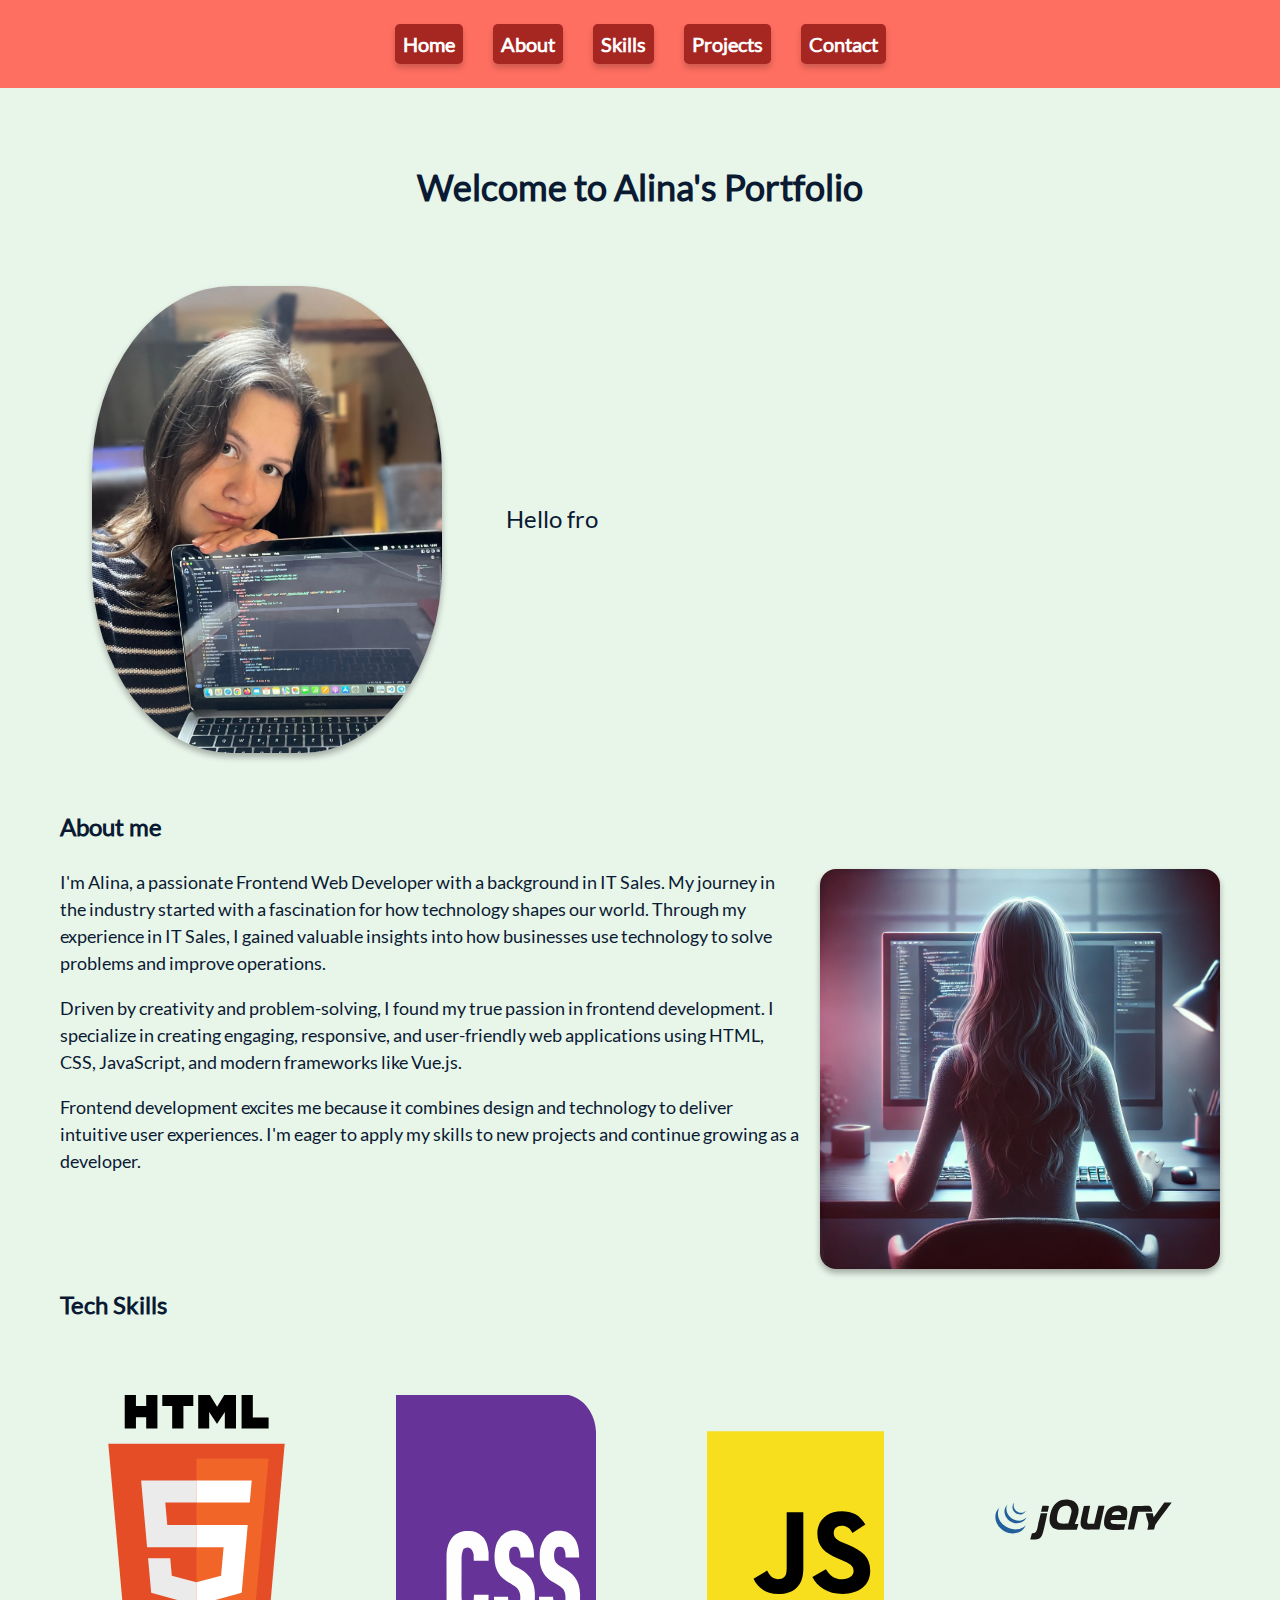
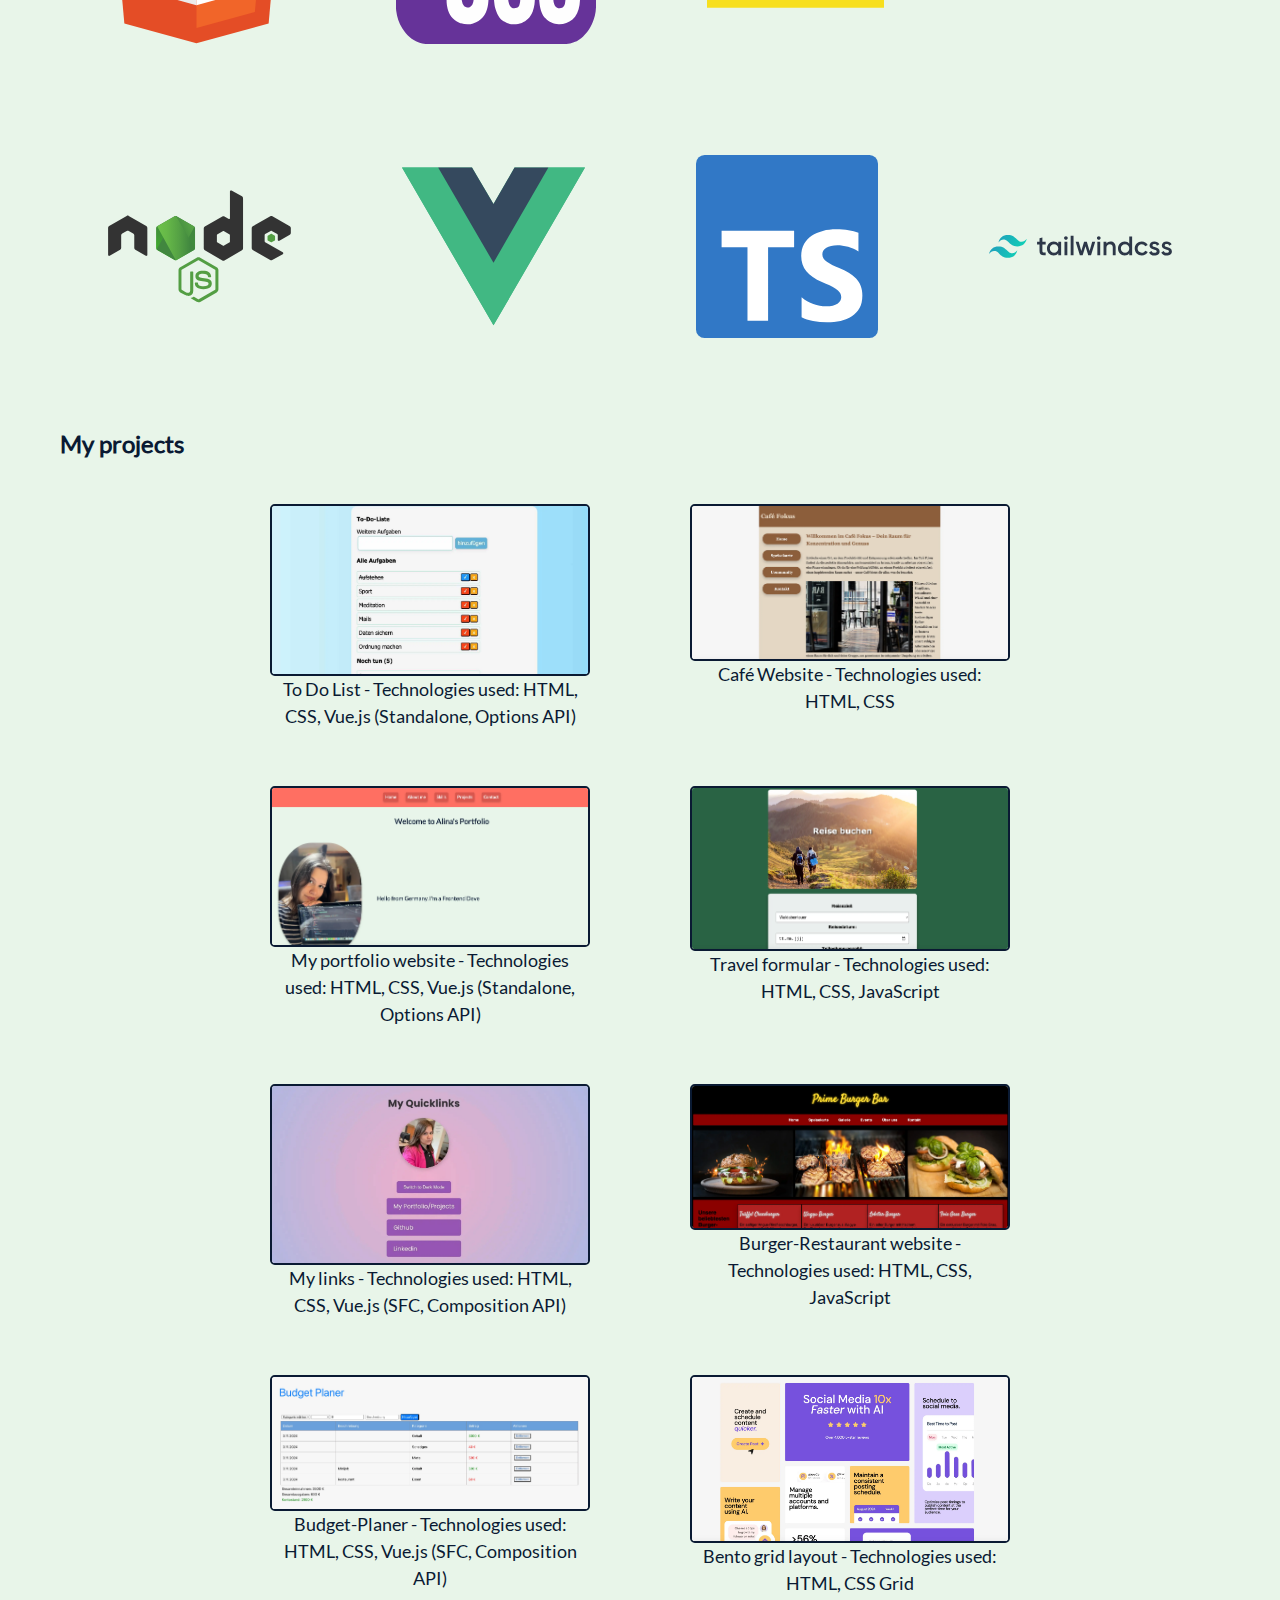
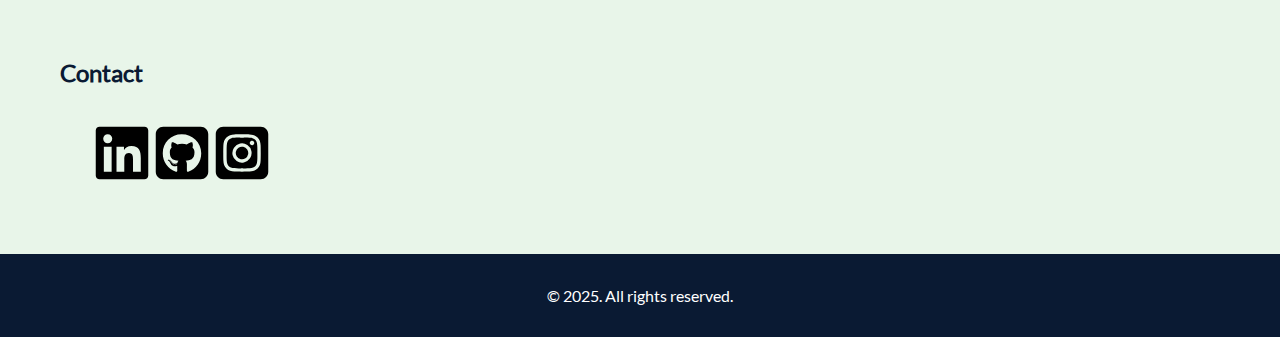
==== index.html @ e8d79d9d "date to 2025" ====
<!DOCTYPE html>
<html lang="de">
<head>
    <meta charset="UTF-8">
    <meta name="viewport" content="width=device-width, initial-scale=1.0">
    <title>Alina's Portfolio</title>
    <script src="js/vue.js"></script>
    <link rel="stylesheet" href="style.css">
</head>
<body>
    <div id="app">
        <header>
            <nav class="navigation">
                <ul>
                    <li>
                        <a href="index.html">Home</a>
                    </li>
                    <li>
                        <a href="#" @click="scrollTo('about')">About</a>
                    </li>
                    <li>
                        <a href="#" @click="scrollTo('antwortSkills')">Skills</a>
                    </li>
                    <li>
                        <a href="#" @click="scrollTo('projekts')">Projects</a>
                    </li>
                    <li>
                        <a href="#" @click="scrollTo('contact')">Contact</a>
                    </li>
                </ul>
            </nav>     
        </header>
        <main id="about">
        <div class="wrapper">  

        <div id="welcome-portfolio"> 
            <h1>Welcome to Alina's Portfolio</h1>
        </div>
<section id="home">
            <img id="round-image" src="img/me2.webp" alt="Image of Alina" width="350" height="350">
            <p v-html="animatedText" class="moving-text"></p> 
</section>

            <section class="aboutmeText">
                <h2>About me</h2>
                <img src="img/AI-woman.webp" alt="woman programming" class="coding-woman" loading="lazy" width="400" height="400">
                <p>
                  I'm Alina, a passionate Frontend Web Developer with a background in IT Sales. My journey in the industry started with a fascination for how technology shapes our world. Through my experience in IT Sales, I gained valuable insights into how businesses use technology to solve problems and improve operations.
                </p>
                <p>
                  Driven by creativity and problem-solving, I found my true passion in frontend development. I specialize in creating engaging, responsive, and user-friendly web applications using HTML, CSS, JavaScript, and modern frameworks like Vue.js.
                </p>
                <p>
                  Frontend development excites me because it combines design and technology to deliver intuitive user experiences. I'm eager to apply my skills to new projects and continue growing as a developer.
                </p>
            </section>
            <section id="antwortSkills">
                <h2>Tech Skills</h2>
                <section class="tech-logos">
                    <img src="tech-logos/html-5.svg" alt="HTML Logo" width="150" height="100">
                    <img src="tech-logos/css.svg" alt="CSS Logo" width="250" height="100">
                    <img src="tech-logos/javascript.svg" alt="JavaScript Logo" width="150" height="150">
                    <img src="tech-logos/jquery.svg" alt="jQuery Logo" width="150" height="150">
                    <img src="tech-logos/nodejs.svg" alt="Node JS Logo" width="150" height="150">
                    <img src="tech-logos/vue.svg" alt="Vue JS Logo" width="150" height="150">
                    <img src="tech-logos/ts-logo-128.svg" alt="Type Script Logo" width="150" height="auto">
                    <img src="tech-logos/tailwindcss.svg" alt="Tailwind CSS Logo" width="150" height="auto">
                </section>            
            <div id="projekts">
                <h2>My projects</h2>
                <section class="projects-container">
                    <a href="projekte/todo/index.html">
                        <figure>
                        <img src="img/todo_projekt.webp" alt="To Do Liste App" width="400" height="200">
                        <figcaption>To Do List - Technologies used: HTML, CSS, Vue.js (Standalone, Options API)</figcaption>
                    </figure>
                    </a>
                    <a href="projekte/cafe/cafe.html">
                    <figure>
                        <img src="img/cafe_projekt.webp" alt="Study Cafe App" width="400" height="200">
                        <figcaption>Café Website - Technologies used: HTML, CSS</figcaption>
                    </figure>
                    </a>
                    <a href="index.html">
                    <figure>
                        <img src="img/portfolio.webp" alt="My portfolio" width="400" height="200">
                        <figcaption>My portfolio website - Technologies used: HTML, CSS, Vue.js (Standalone, Options API)</figcaption>
                    </figure>
                    </a>
                    <a href="projekte/formular/formular.html">
                    <figure>
                        <img src="img/formular_projekt.webp" alt="Reiseformular" width="400" height="200">
                        <figcaption>Travel formular - Technologies used: HTML, CSS, JavaScript</figcaption>
                    </figure>
                    </a>
                    <a href="https://lina98st.github.io/myquicklinks-vu/">
                    <figure>
                        <img src="img/quicklinks.webp" alt="My Quicklinks" width="400" height="200">
                        <figcaption>My links - Technologies used: HTML, CSS, Vue.js (SFC, Composition API)</figcaption>
                    </figure>
                    </a>
                    <a href="https://lina98st.github.io/burger-bar/">
                    <figure>
                        <img src="img/burgerbar.webp" alt="Burger Bar" width="400" height="200">
                        <figcaption>Burger-Restaurant website - Technologies used: HTML, CSS, JavaScript</figcaption>
                    </figure>
                    </a>
                    <a href="https://lina98st.github.io/budgetplaner/">
                    <figure>
                        <img src="img/budgetplaner.webp" alt="Budget Planer App" width="400" height="200">
                        <figcaption>Budget-Planer - Technologies used: HTML, CSS, Vue.js (SFC, Composition API)</figcaption>
                    </figure>
                    </a>
                    <a href="https://lina98st.github.io/Bento-grid/">
                    <figure>
                        <img src="img/bento-grid.webp" alt="Bento grid layout" width="400" height="200">
                        <figcaption>Bento grid layout - Technologies used: HTML, CSS Grid</figcaption>
                    </figure>
                    </a>
                </section>
            </div>     
            <h2>Contact</h2>
            <div id="contact">
                <div>
                    <a href="https://www.linkedin.com/in/alina-ste/" target="_blank">
                        <img src="svg/linkedin-brands-solid.svg" alt="LinkedIn" width="60" height="60">
                    </a>
                    <a href="https://github.com/lina98st" target="_blank">
                        <img src="svg/square-github-brands-solid.svg" alt="GitHub" width="60" height="60">
                    </a>
                    <a href="https://www.instagram.com/alina.devlife/?hl=de" target="_blank">
                        <img src="svg/square-instagram-brands-solid.svg" alt="Instagram" width="60" height="60">
                    </a>
                </div>
            </div>
        </main>
    </div>
        <footer>
            <p>&copy; 2025. All rights reserved.</p>
        </footer>
</div>
    <script>
        const app = Vue.createApp({
            data() {
                return {
                    fullText: 'Hello from Germany. I\'m a Frontend Developer',
                    animatedText: '',
                    interval: null
                };
            },
            mounted() {
                this.animateText();
            },
            methods: {
                animateText() {
                    let index = 0;
                    let direction = 1;
                    this.interval = setInterval(() => {
                        if (direction === 1) {
                            this.animatedText = this.fullText.slice(0, index + 1);
                            index++;
                            if (index >= this.fullText.length) {
                                direction = -1;
                            }
                        } else {
                            this.animatedText = this.fullText.slice(0, index);
                            index--;
                            if (index < 0) {
                                direction = 1;
                            }
                        }
                    }, 100);
                },
                scrollTo(sectionId) {
                    const element = document.getElementById(sectionId);
                    if (element) {
                        element.scrollIntoView({ behavior: 'smooth' });
                    }
                }
            }
        });
        app.mount('#app'); 
    </script>
</body>
</html>
---- style.css ----
@font-face {
    font-family: 'Lato';
    src: url('fonts/Lato-Regular.woff') format('truetype');
    font-weight: normal;
    font-style: normal;
}

@font-face {
    font-family: 'Satisfy';
    src: url('fonts/Satisfy-Regular.woff') format('truetype');
    font-weight: normal;
    font-style: normal;
}

* {
    box-sizing: border-box;
}

body {
    margin: 0;
    padding: 0;
    background-color: #e8f5e9;
    color: #0A1A33;
    font-family: 'Lato';
    }



#welcome-portfolio h1 {
        display: flex; 
        justify-content: center; 
        margin: 2.5rem;
    }


#app {
    display: flex;
    flex-direction: column;
}

#contact {
margin: 2rem;
}

header {
    padding: 2rem;
    background-color: #FF6F61;
}


.navigation ul {
    list-style: none; 
    padding: 0;
    margin: 0;
    display: flex;
    justify-content: center; 
    gap: 30px; 
    background-color: #FF6F61;
} 

.navigation a {
    text-decoration: none; 
    color: #ffffff; 
    font-weight: bold; 
    font-size: 20px; 
    box-shadow: 0 4px 6px rgba(0, 0, 0, 0.2); 
    transition: all 0.3s ease;
    padding: 0.5rem;
    border-radius: 0.3rem;
    background-color: #A62621;
}

.navigation a:hover {
    color: #112f4e; 
}

#welcome_portfolio {
    margin: 3rem;
}

#about {
    margin: 2rem;
    font-size: 1.125rem;
    line-height: 1.5;
}

/* Container für Bild und Text */
.home-container {
    display: flex; 
    align-items: center; 
    gap: 20px; 
    justify-content: center; 
    flex-wrap: wrap; 
    padding: 20px; 
}

#home {
    display: flex;
    align-items: center; 
}

#home p {
        display: inline-block;
}

/* Styling für das runde Bild */
#round-image {
    border-radius: 40%; 
    max-width: 100%; 
    height: auto; 
    margin: 2rem;
    box-shadow: 0px 4px 6px rgba(0, 0, 0, 0.3); 
    animation: rotateOnly 3s infinite ease-in-out; 
}

@keyframes rotateOnly {
    0% {
        transform: rotate(0deg); /* Start: keine Drehung */
    }
    25% {
        transform: rotate(-3deg); /* Leicht gegen den Uhrzeigersinn */
    }
    50% {
        transform: rotate(3deg); /* Leicht im Uhrzeigersinn */
    }
    75% {
        transform: rotate(-3deg); /* Wieder gegen den Uhrzeigersinn */
    }
    100% {
        transform: rotate(0deg); /* Zurück zur Ausgangsposition */
    }
}


/* Styling für den animierten Text */
.moving-text {
    font-size: 1.5rem;
    color: #0A1A33; 
    margin: 2rem;
}

.coding-woman {
    border-radius: 1rem;
    box-shadow: 0px 4px 6px rgba(0, 0, 0, 0.3); 
    float: right;
    margin-left: 20px; 
}

.aboutmeText {
margin-bottom: 2rem;
}


#antwortSkills {
    margin-top: 7rem; 
}

.tech-logos {
    display: flex;
    flex-wrap: wrap;
    gap: 15px;
    justify-content: center;
}

.tech-logos img {
    flex: 1 1 150px; 
    max-width: 200px; 
    height: auto; /* Bewahrt das Seitenverhältnis */
    margin: 3rem;
}

.aboutmeText p {
    align-items: center;
}

/* Container für die Projekte */
#projekts {
    text-align: center;
    margin: 40px auto;
}

h2 {
    margin: 1.5rem 0; /* Gleiche obere und untere Abstände */
    text-align: left; /* Links ausgerichtet */
    font-size: 1.5rem; /* Einheitliche Schriftgröße */
}


.projects-container {
    display: flex; 
    flex-wrap: wrap; 
    gap: 20px; 
    justify-content: center; 
    margin-top: 1rem;
}

.projects-container a {
    text-decoration: none; 
    color: inherit; 
    width: 400px; 
    text-align: center; 
    display: flex; 
    flex-direction: column; 
    align-items: center; 
    transition: transform 0.3s ease, color 0.3s ease; 
}

.projects-container img {
    border-radius: 0.3rem;
    border: 2px solid #0A1A33; 
    max-width: 100%;
    display: block;
    height: auto;
}

.wrapper {
    max-width: 1200px; 
    margin: 0 auto;    /* Zentriert den Wrapper */
    padding: 0 20px;   
    width: 100%; 
}


footer {
display: flex;
background-color: #0A1A33;
color: white;
padding: 1rem;
justify-content: center;
}


/* Mobile-Optimierung für die Navigation */
@media (max-width: 768px) {
    .navigation ul {
        display: flex; 
        flex-direction: column; 
        align-items: center; 
        gap: 1rem; 
        padding: 0;
        list-style: none;
    }

    .navigation ul li {
        margin: 0; 
    }

    .navigation ul li a {
        display: block; 
        padding: 0.5rem 1rem; /* Innenabstand für Klickflächen */
        text-align: center; /* Text zentrieren */
        background-color: #e8f5e9; /* Optional: Hintergrundfarbe */
        color: #0A1A33; /* Optional: Schriftfarbe */
        text-decoration: none; /* Entfernt Unterstreichung */
        border-radius: 5px; /* Runde Ecken */
    }

    .navigation ul li a:hover {
        background-color: #c8e6c9; 
        color: #0A1A33; 
    }

    h1 {
        font-size: 1.5rem; /* Reduzierte Größe für h1 (~24px) */
    }

    h2 {
        font-size: 1.25rem; /* Reduzierte Größe für h2 (~20px) */
    }

    #home {
        display: flex;
        flex-direction: column;
    }

    .aboutmeText {
        display: flex;
        flex-direction: column;  
    }


    img {
        max-width: 80%; 
        margin: 0 auto; 
    }

}

/*Tech Bilder media queries*/

@media (max-width: 600px) {
    .tech-logos img {
        flex: 1 1 100px; /* Bilder werden kleiner*/
    }

    .coding-woman {
        width: 100%; 
        height: auto; 
    }
}

@media (max-width: 400px) {
    .tech-logos img {
        flex: 1 1 100%; /* Ein Bild pro Zeile */
    }
}
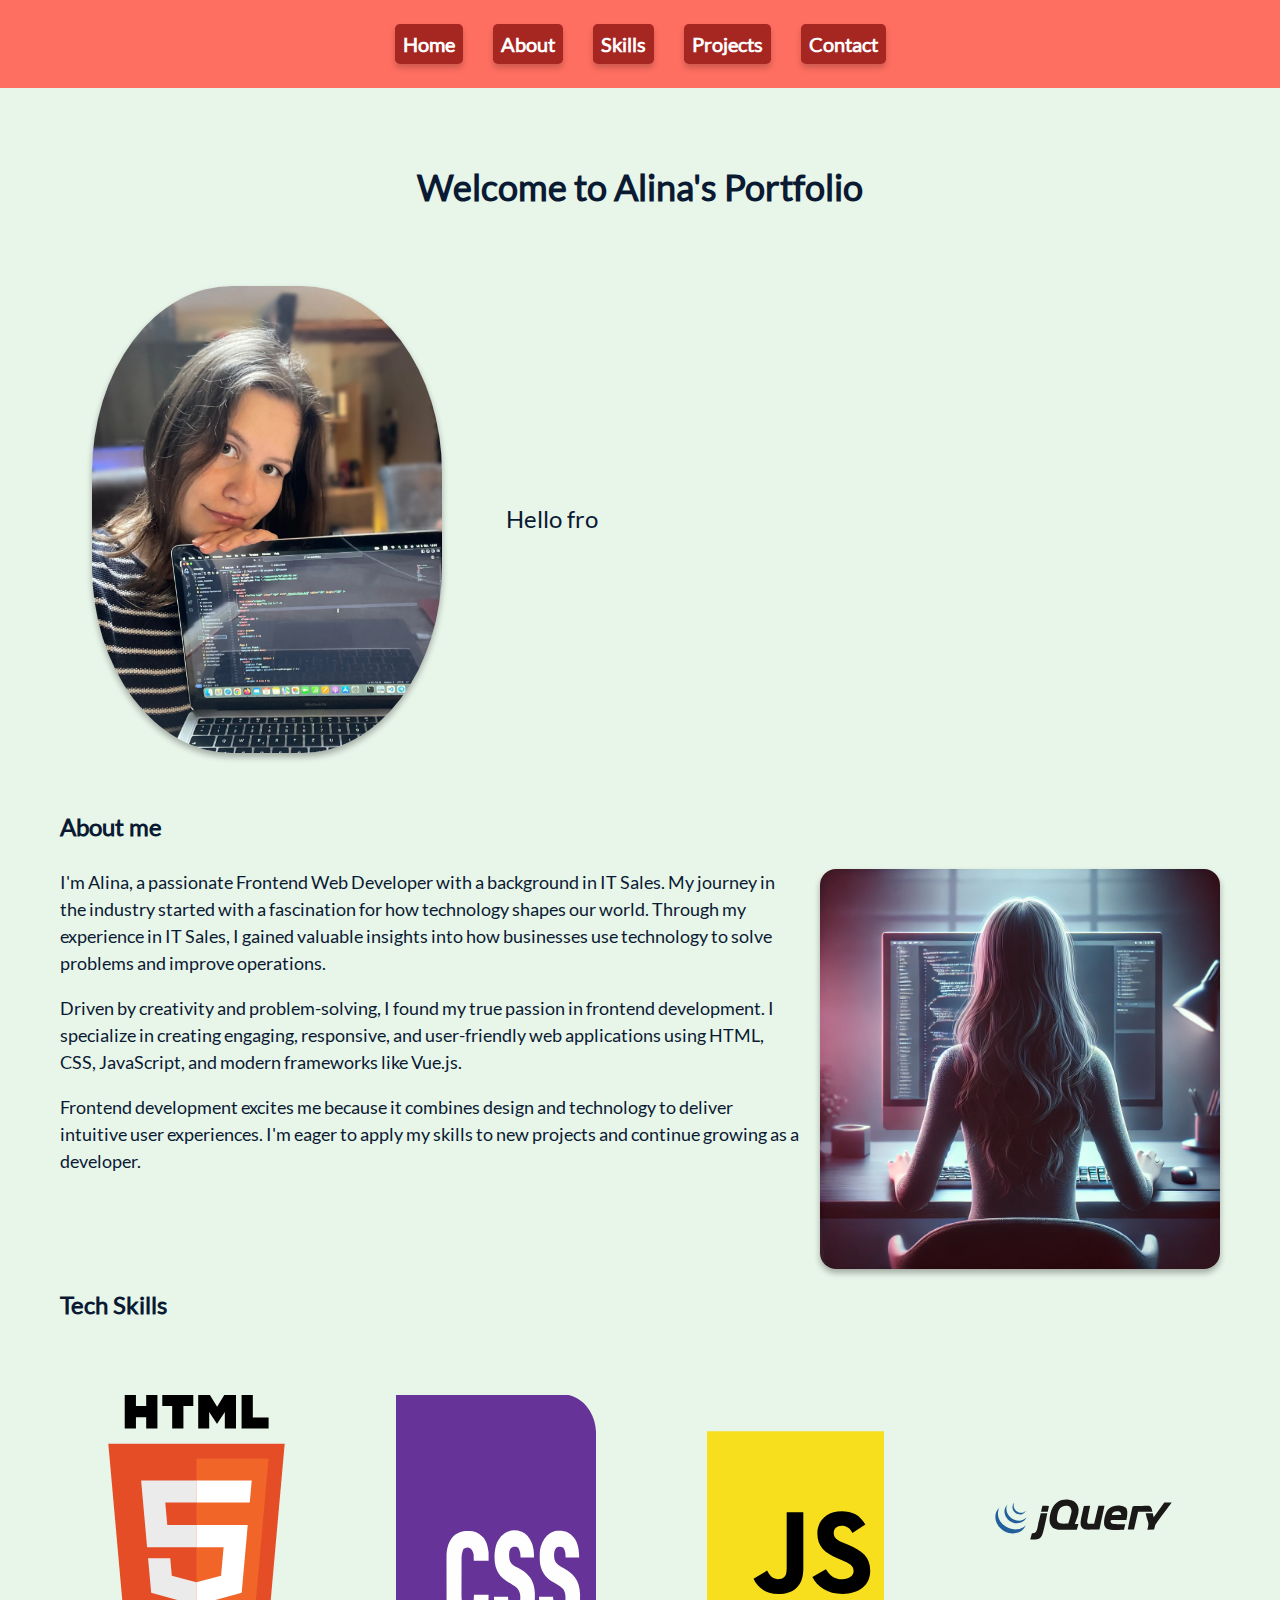
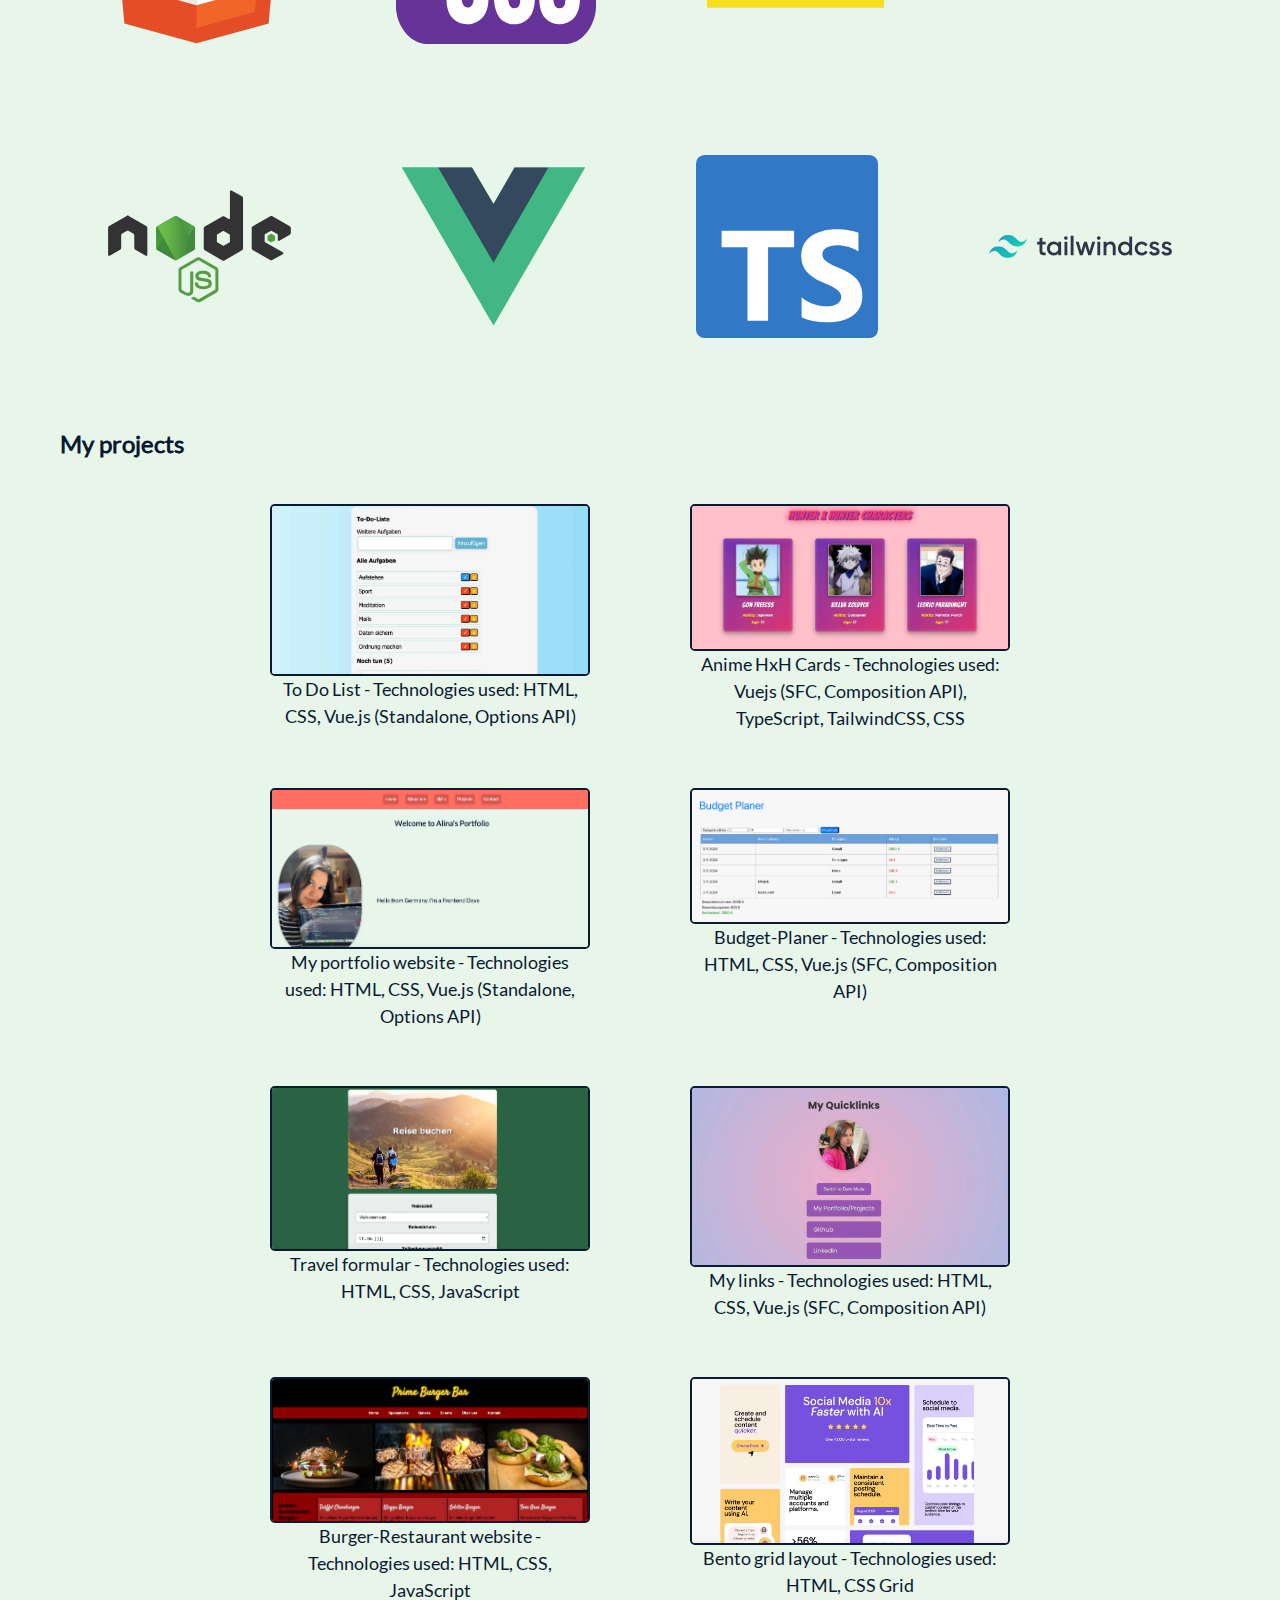
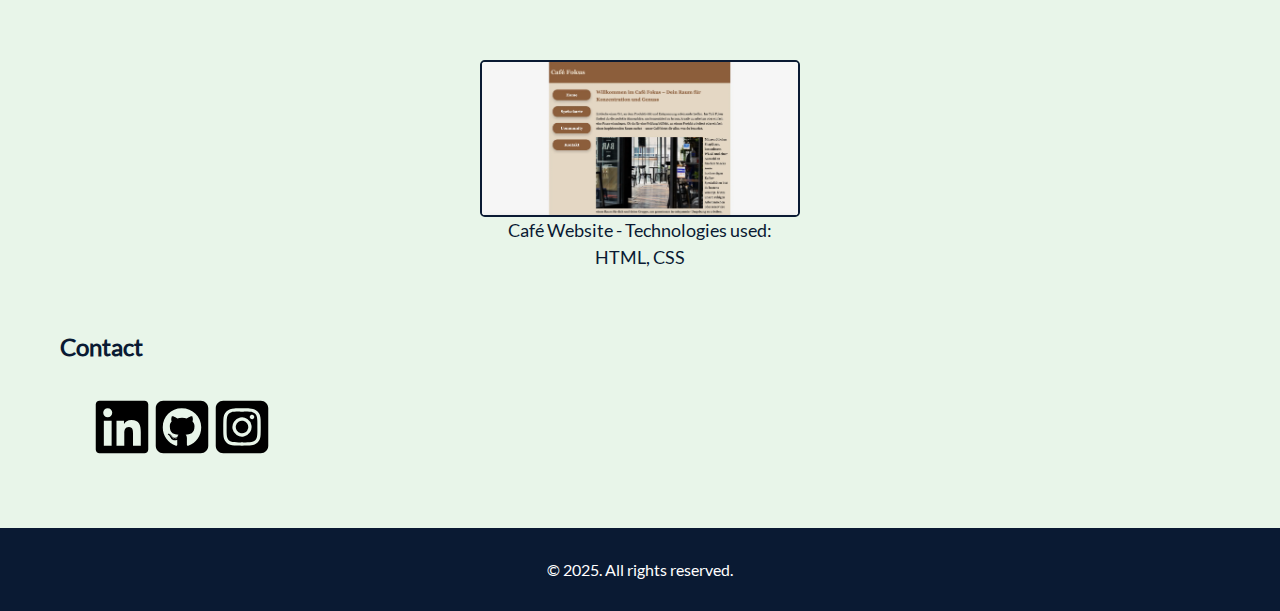
==== commit 6b9f4605: "added new project" ====
--- a/index.html
+++ b/index.html
@@ -75,18 +75,24 @@
                         <figcaption>To Do List - Technologies used: HTML, CSS, Vue.js (Standalone, Options API)</figcaption>
                     </figure>
                     </a>
-                    <a href="projekte/cafe/cafe.html">
-                    <figure>
-                        <img src="img/cafe_projekt.webp" alt="Study Cafe App" width="400" height="200">
-                        <figcaption>Café Website - Technologies used: HTML, CSS</figcaption>
-                    </figure>
-                    </a>
+                    <a href="https://lina98st.github.io/hxh-anime/">
+                        <figure>
+                            <img src="img/hunterxhunter.webp" alt="Hunter x Hunter Anime Cards" width="400" height="200">
+                            <figcaption>Anime HxH Cards - Technologies used: Vuejs (SFC, Composition API), TypeScript, TailwindCSS, CSS</figcaption>
+                        </figure>
+                        </a>
                     <a href="index.html">
                     <figure>
                         <img src="img/portfolio.webp" alt="My portfolio" width="400" height="200">
                         <figcaption>My portfolio website - Technologies used: HTML, CSS, Vue.js (Standalone, Options API)</figcaption>
                     </figure>
                     </a>
+                    <a href="https://lina98st.github.io/budgetplaner/">
+                        <figure>
+                            <img src="img/budgetplaner.webp" alt="Budget Planer App" width="400" height="200">
+                            <figcaption>Budget-Planer - Technologies used: HTML, CSS, Vue.js (SFC, Composition API)</figcaption>
+                        </figure>
+                        </a>
                     <a href="projekte/formular/formular.html">
                     <figure>
                         <img src="img/formular_projekt.webp" alt="Reiseformular" width="400" height="200">
@@ -105,18 +111,18 @@
                         <figcaption>Burger-Restaurant website - Technologies used: HTML, CSS, JavaScript</figcaption>
                     </figure>
                     </a>
-                    <a href="https://lina98st.github.io/budgetplaner/">
-                    <figure>
-                        <img src="img/budgetplaner.webp" alt="Budget Planer App" width="400" height="200">
-                        <figcaption>Budget-Planer - Technologies used: HTML, CSS, Vue.js (SFC, Composition API)</figcaption>
-                    </figure>
-                    </a>
                     <a href="https://lina98st.github.io/Bento-grid/">
                     <figure>
                         <img src="img/bento-grid.webp" alt="Bento grid layout" width="400" height="200">
                         <figcaption>Bento grid layout - Technologies used: HTML, CSS Grid</figcaption>
                     </figure>
                     </a>
+                    <a href="projekte/cafe/cafe.html">
+                        <figure>
+                            <img src="img/cafe_projekt.webp" alt="Study Cafe App" width="400" height="200">
+                            <figcaption>Café Website - Technologies used: HTML, CSS</figcaption>
+                        </figure>
+                        </a>
                 </section>
             </div>     
             <h2>Contact</h2>
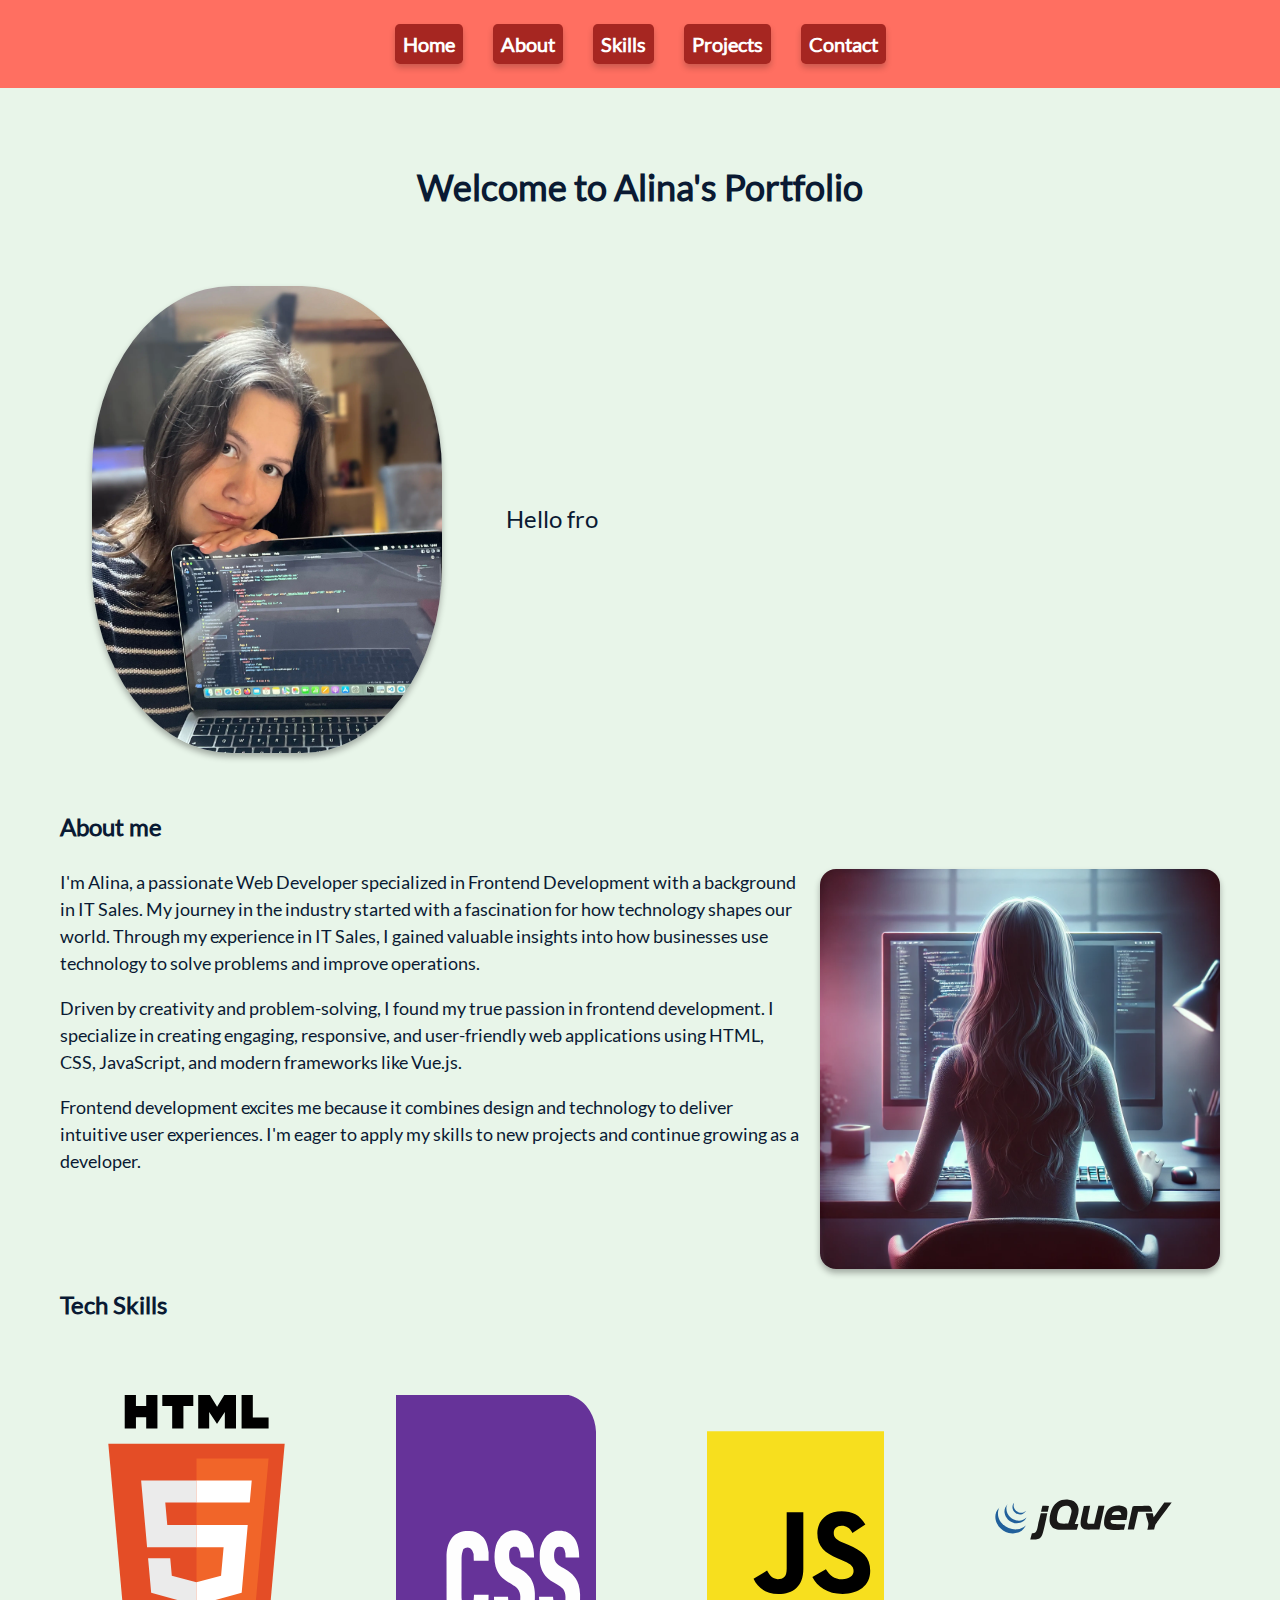
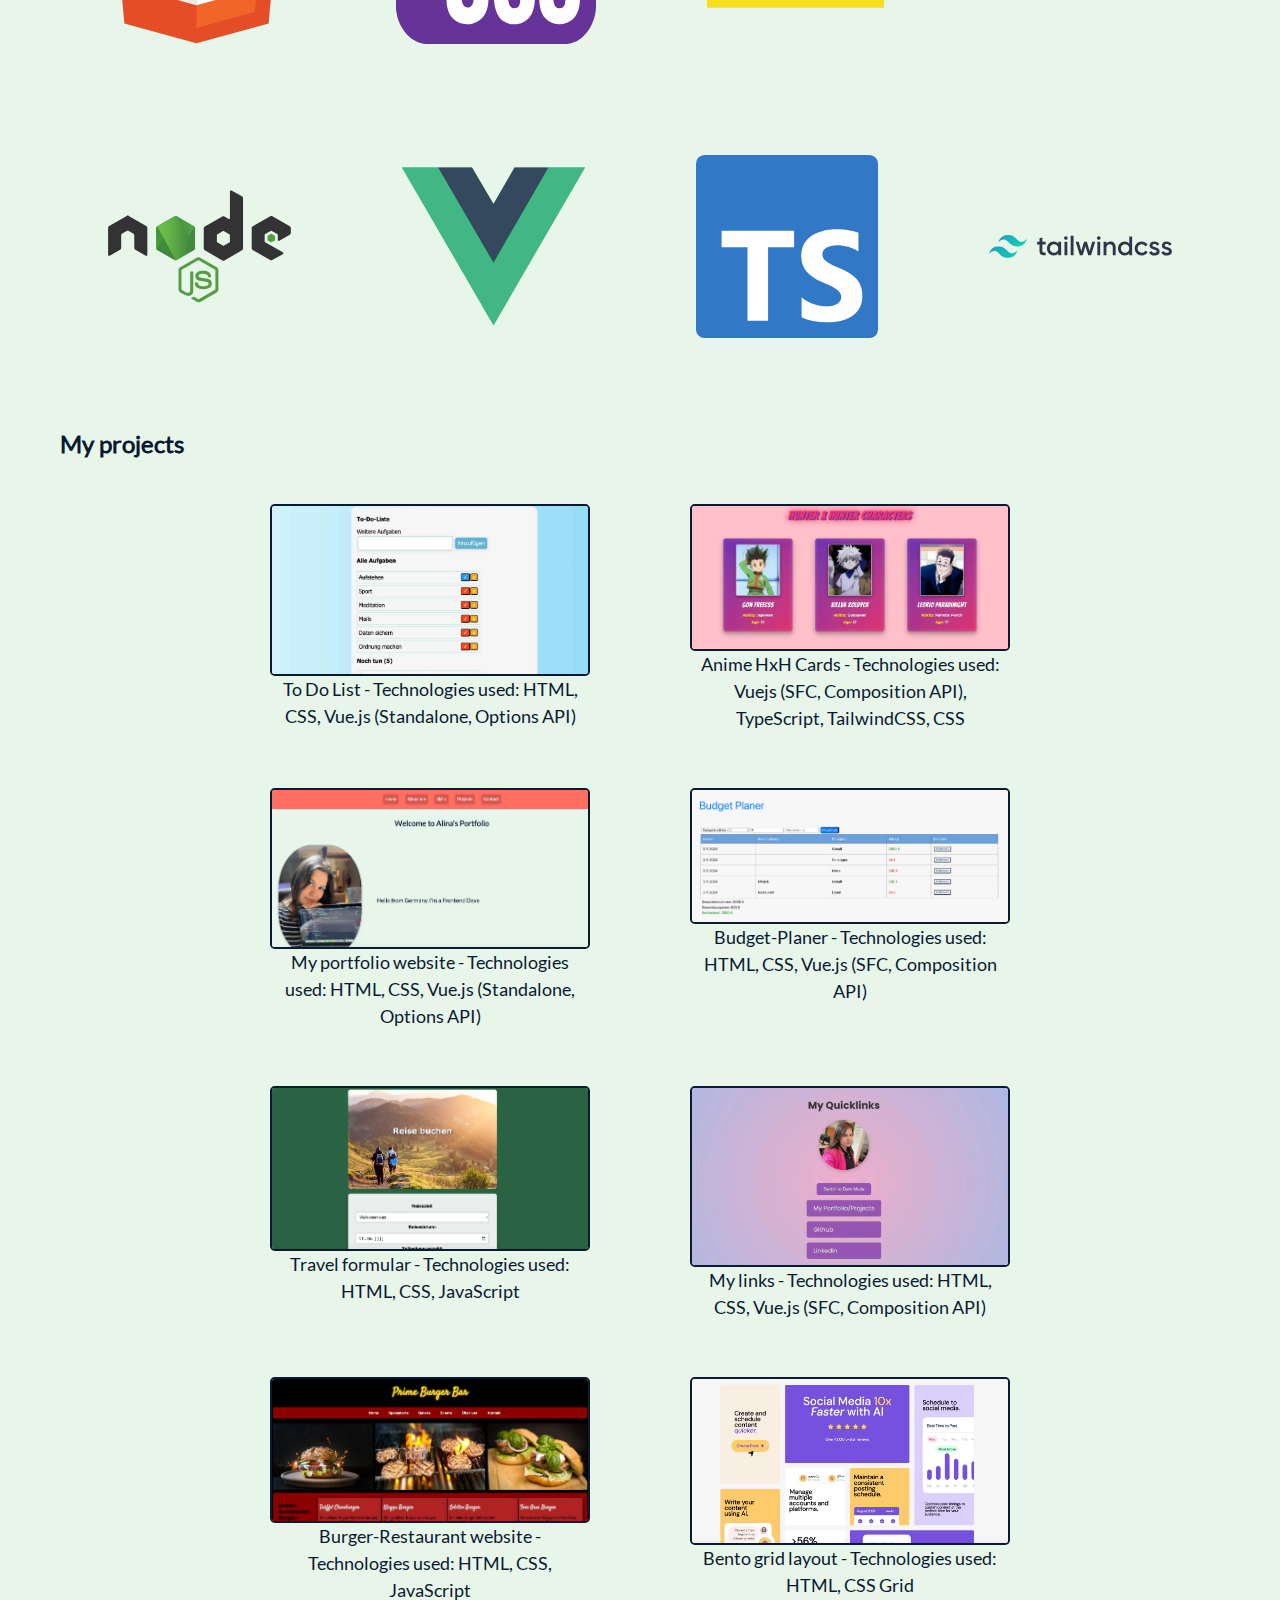
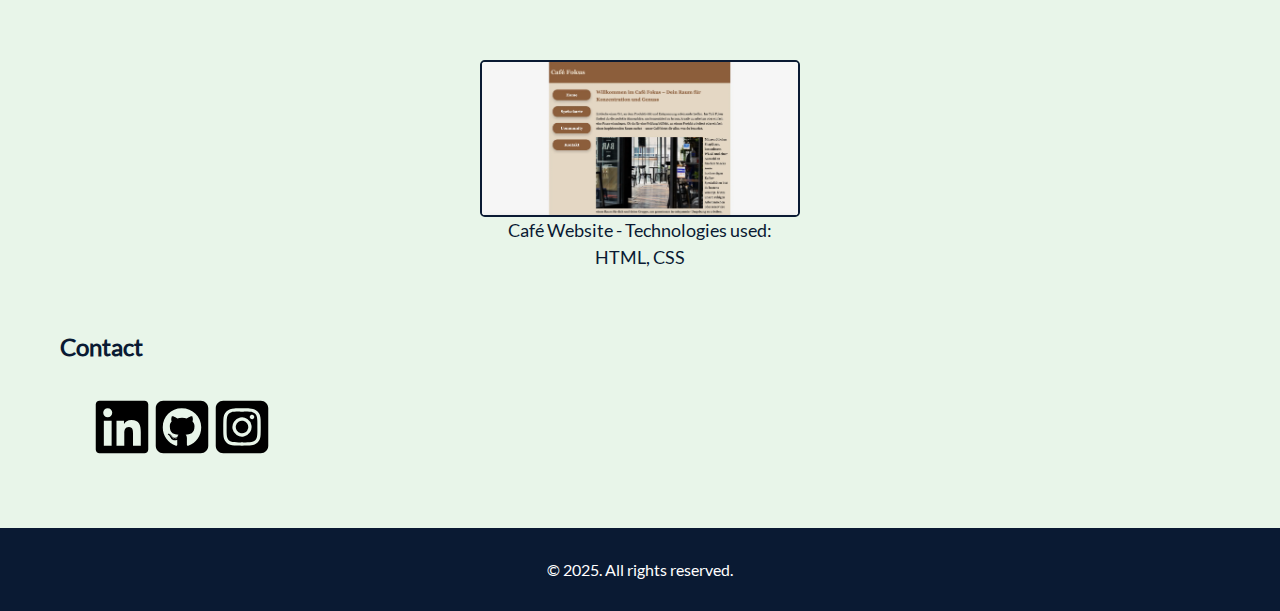
==== commit d0c88847: "Initial commit" ====
--- a/index.html
+++ b/index.html
@@ -45,7 +45,7 @@
                 <h2>About me</h2>
                 <img src="img/AI-woman.webp" alt="woman programming" class="coding-woman" loading="lazy" width="400" height="400">
                 <p>
-                  I'm Alina, a passionate Frontend Web Developer with a background in IT Sales. My journey in the industry started with a fascination for how technology shapes our world. Through my experience in IT Sales, I gained valuable insights into how businesses use technology to solve problems and improve operations.
+                  I'm Alina, a passionate Web Developer specialized in Frontend Development with a background in IT Sales. My journey in the industry started with a fascination for how technology shapes our world. Through my experience in IT Sales, I gained valuable insights into how businesses use technology to solve problems and improve operations.
                 </p>
                 <p>
                   Driven by creativity and problem-solving, I found my true passion in frontend development. I specialize in creating engaging, responsive, and user-friendly web applications using HTML, CSS, JavaScript, and modern frameworks like Vue.js.
@@ -149,7 +149,7 @@
         const app = Vue.createApp({
             data() {
                 return {
-                    fullText: 'Hello from Germany. I\'m a Frontend Developer',
+                    fullText: 'Hello from Germany. I\'m a Web Developer',
                     animatedText: '',
                     interval: null
                 };
--- a/style.css
+++ b/style.css
@@ -220,6 +220,17 @@
     width: 100%; 
 }
 
+.code-button {
+    display: inline-block;
+    background-color: #FF6F61;
+    color: white;
+    font-size: 0.85rem;
+    padding: 0.3rem 0.7rem;
+    border-radius: 4px;
+    text-decoration: none;
+    margin-top: 0.5rem;
+    transition: background-color 0.3s ease;
+}
 
 footer {
 display: flex;
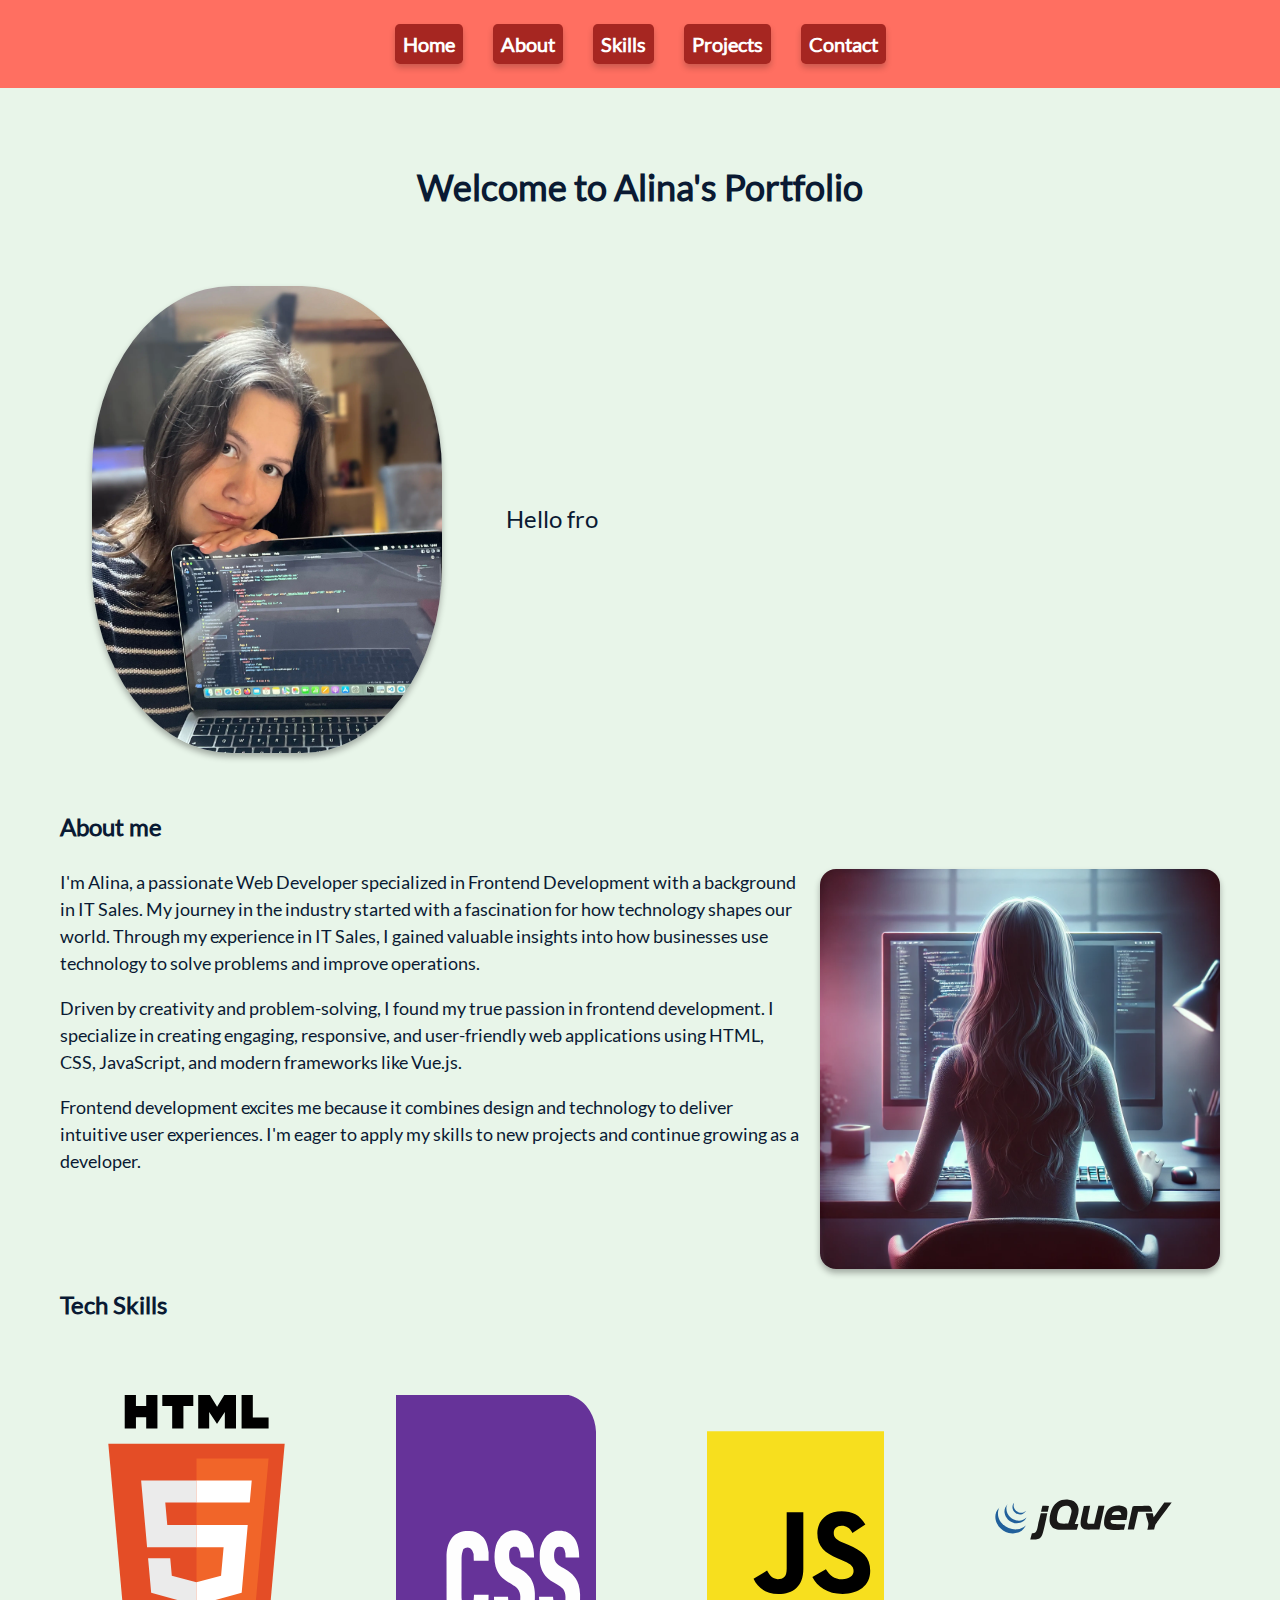
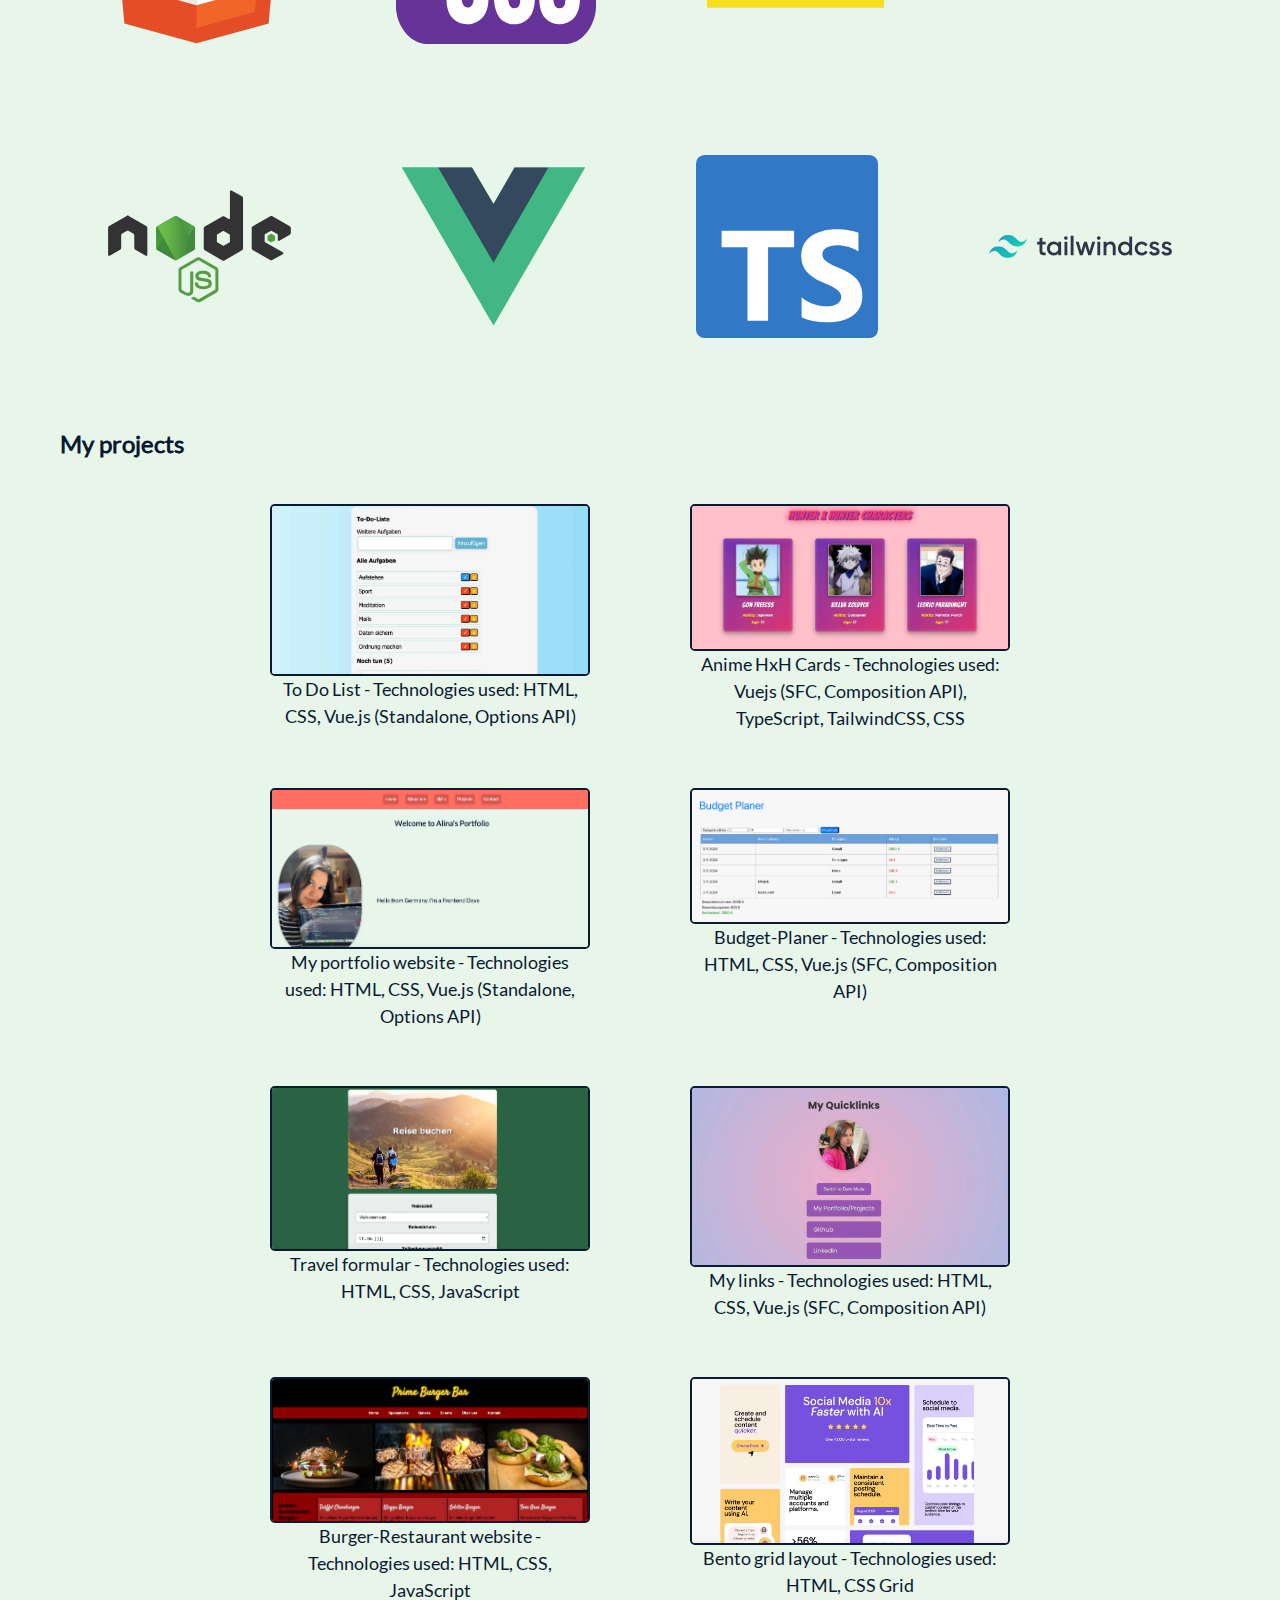
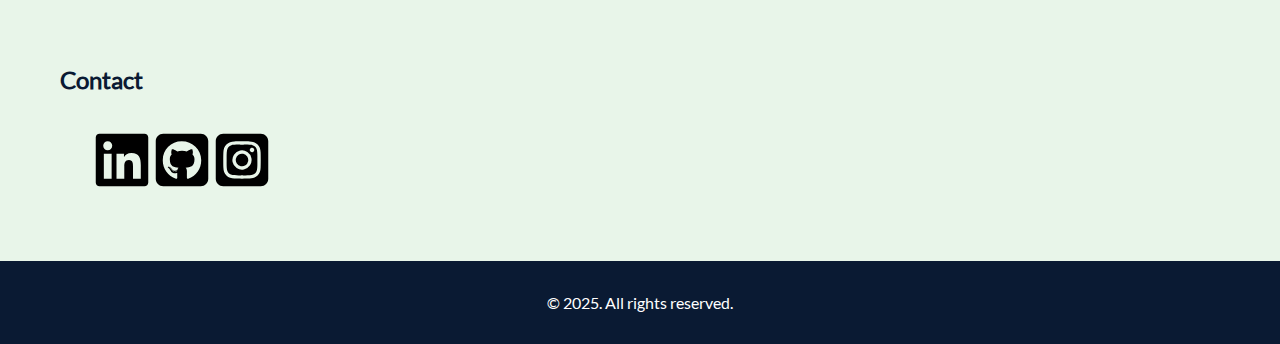
==== commit 1e88cde8: "project deleted" ====
--- a/index.html
+++ b/index.html
@@ -117,12 +117,6 @@
                         <figcaption>Bento grid layout - Technologies used: HTML, CSS Grid</figcaption>
                     </figure>
                     </a>
-                    <a href="projekte/cafe/cafe.html">
-                        <figure>
-                            <img src="img/cafe_projekt.webp" alt="Study Cafe App" width="400" height="200">
-                            <figcaption>Café Website - Technologies used: HTML, CSS</figcaption>
-                        </figure>
-                        </a>
                 </section>
             </div>     
             <h2>Contact</h2>
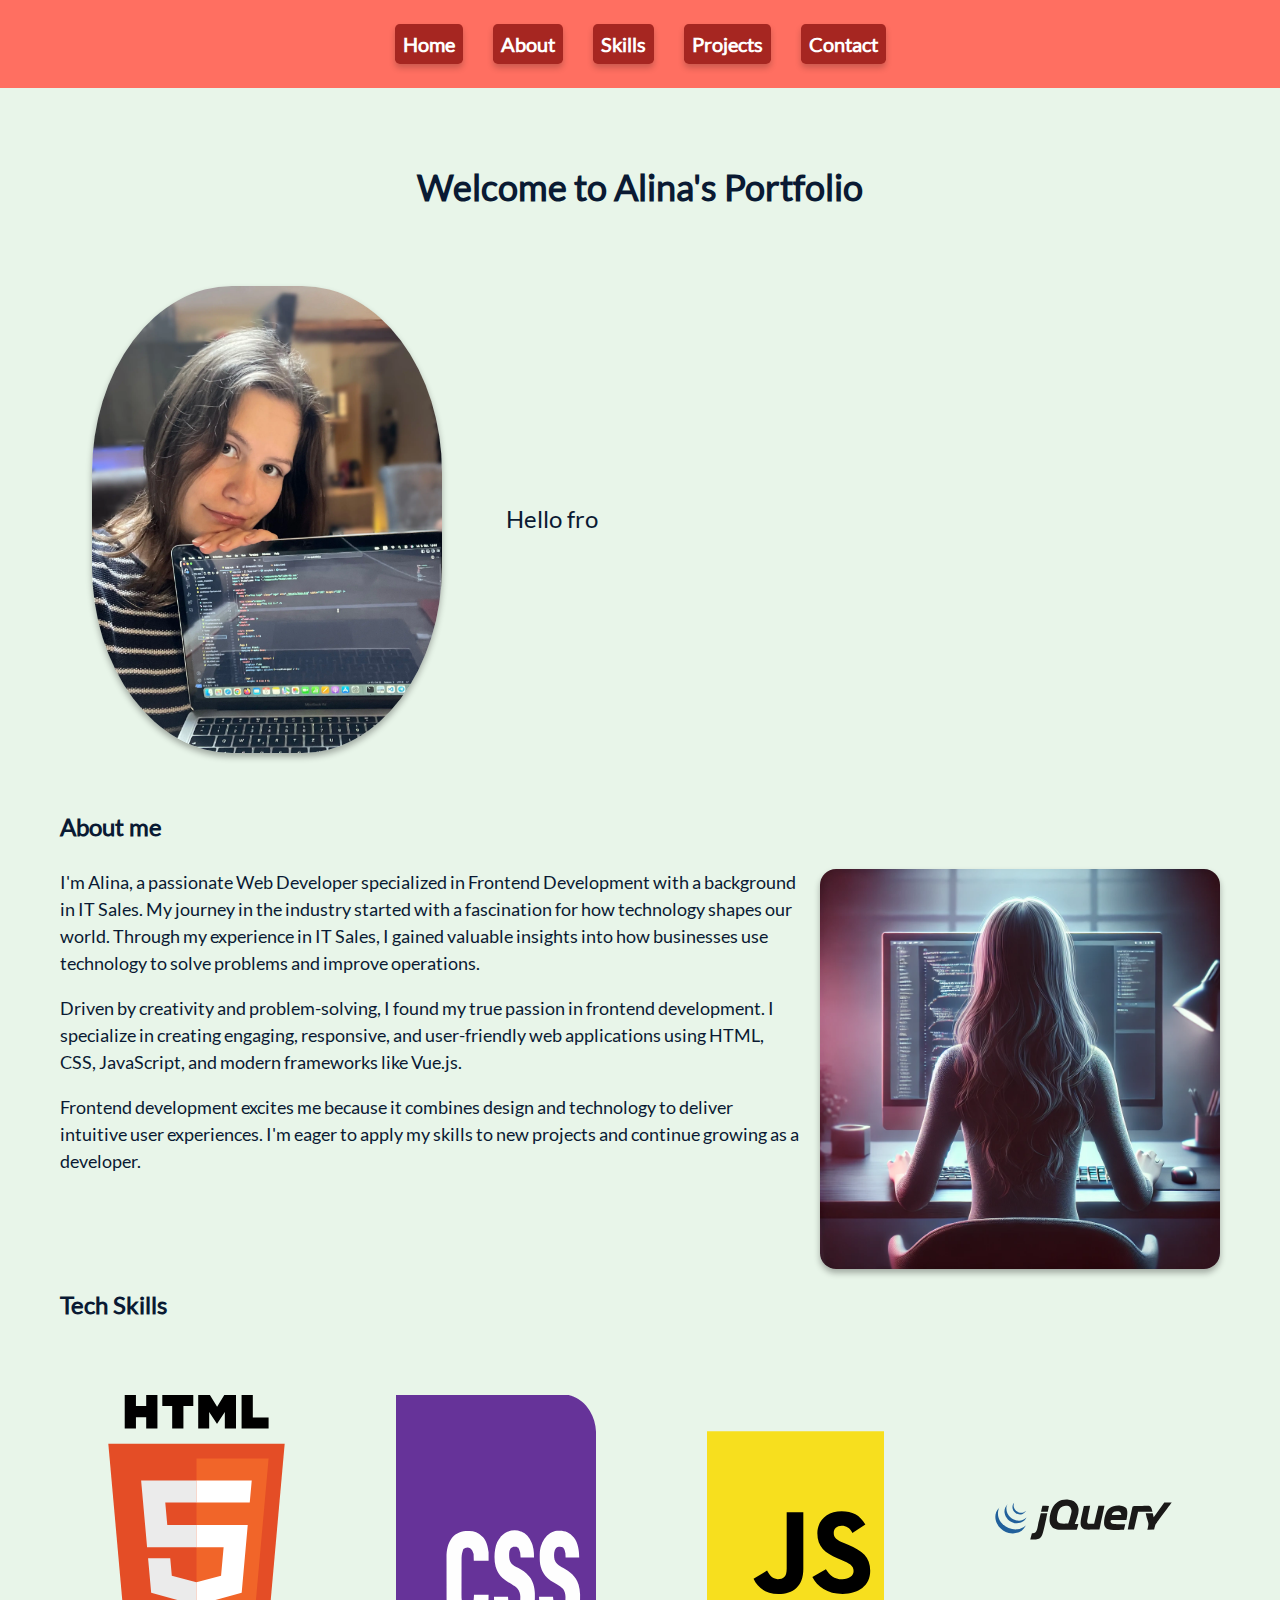
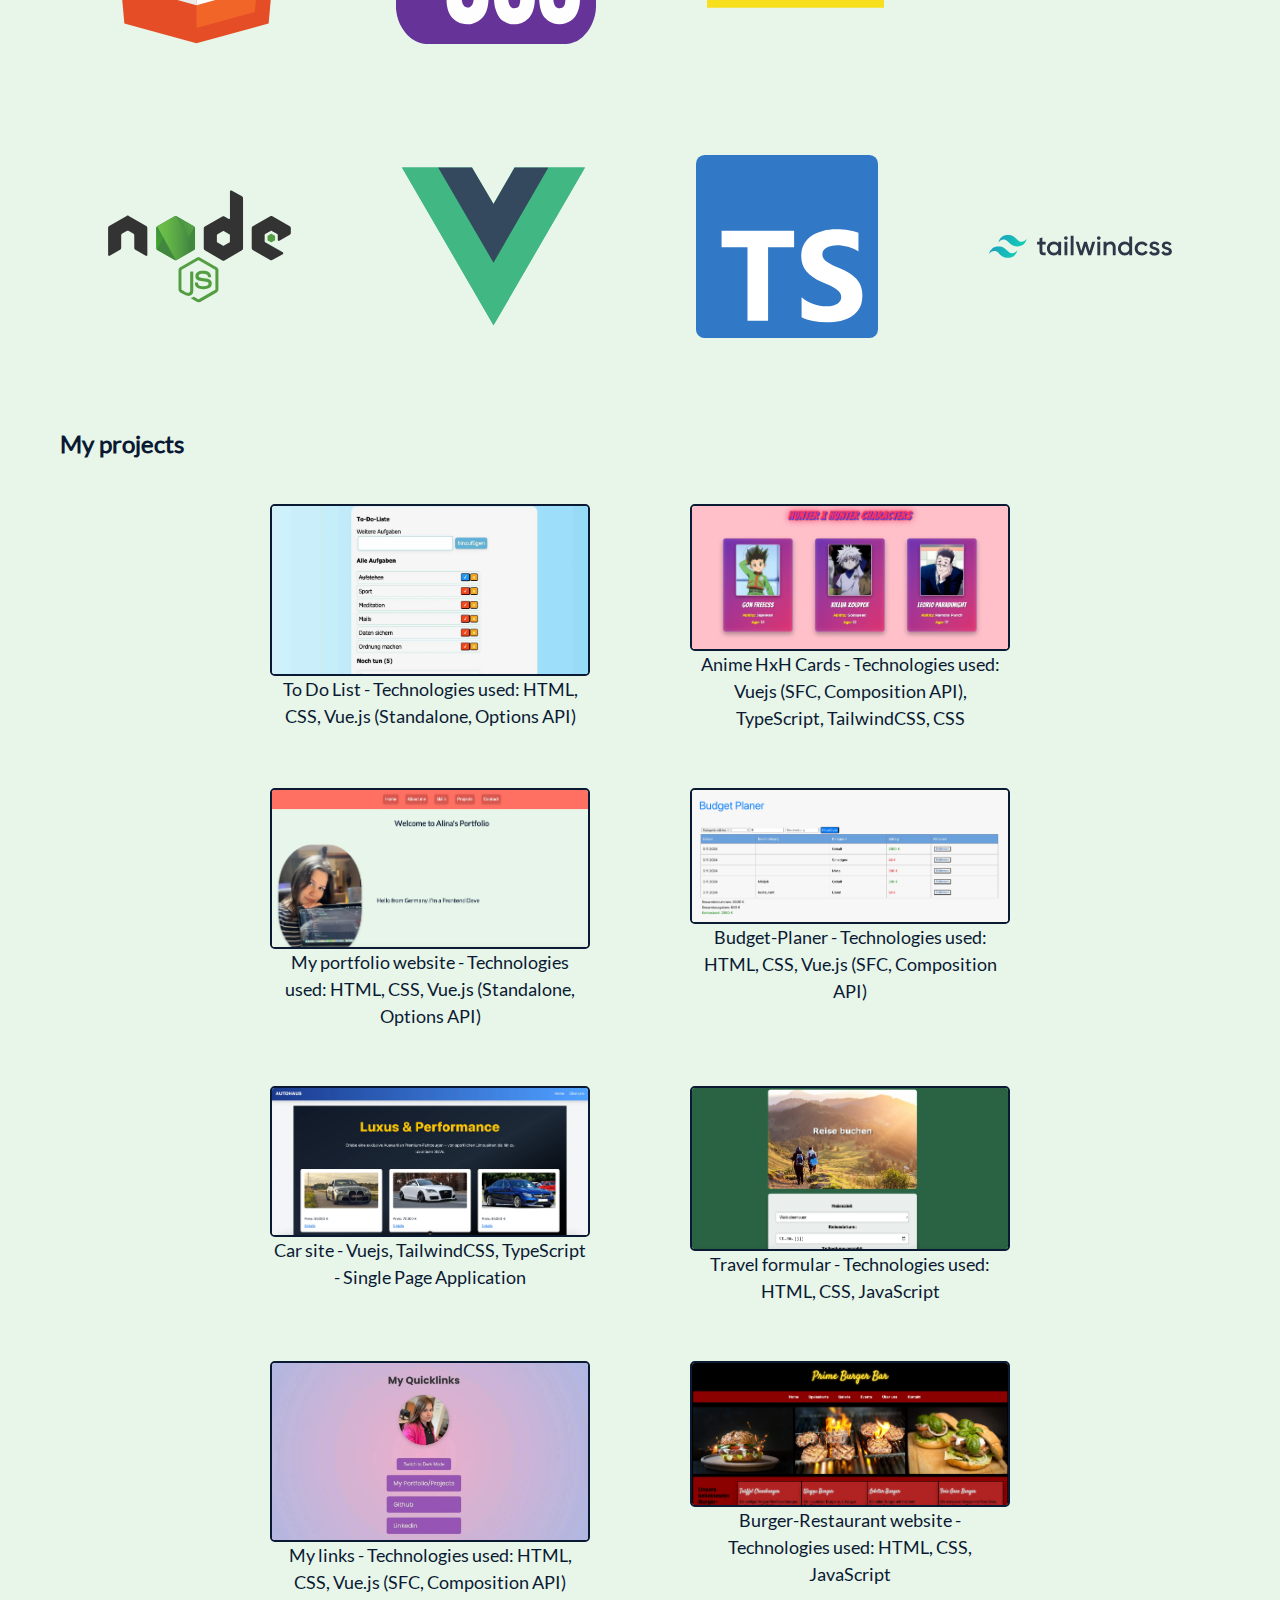
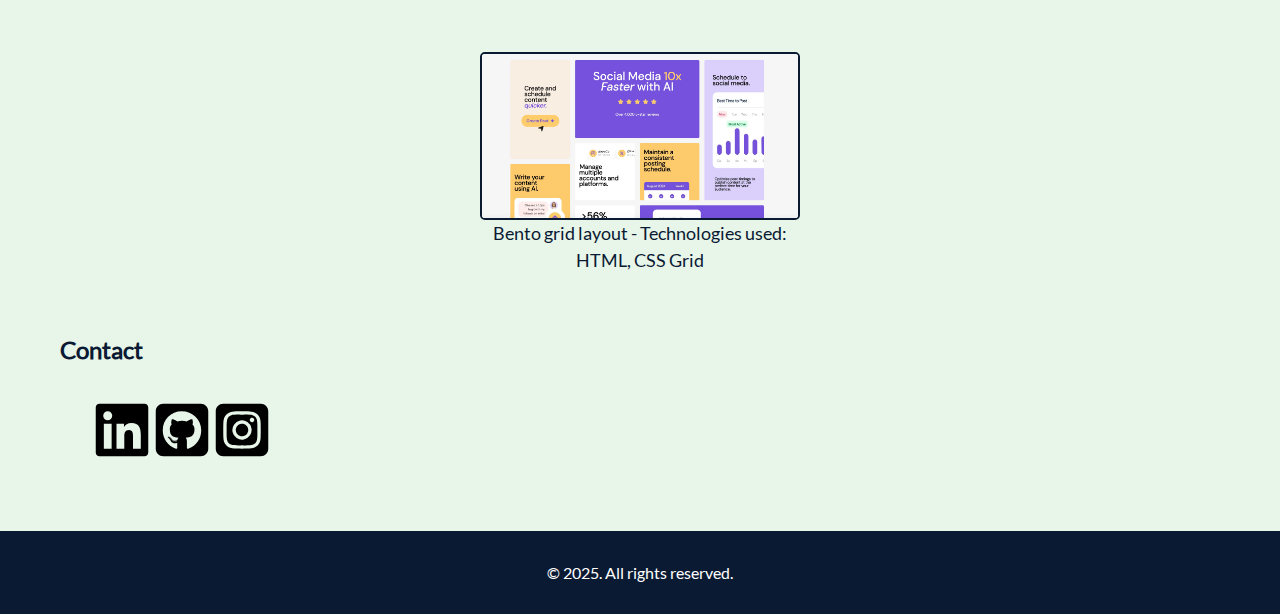
==== commit 71ef898e: "project added" ====
--- a/index.html
+++ b/index.html
@@ -93,6 +93,12 @@
                             <figcaption>Budget-Planer - Technologies used: HTML, CSS, Vue.js (SFC, Composition API)</figcaption>
                         </figure>
                         </a>
+                        <a href="https://lina98st.github.io/car-website-spa/">
+                            <figure>
+                                <img src="img/carsite.webp" alt="Car Site" width="400" height="200">
+                                <figcaption>Car site - Vuejs, TailwindCSS, TypeScript - Single Page Application</figcaption>
+                            </figure>
+                            </a>
                     <a href="projekte/formular/formular.html">
                     <figure>
                         <img src="img/formular_projekt.webp" alt="Reiseformular" width="400" height="200">
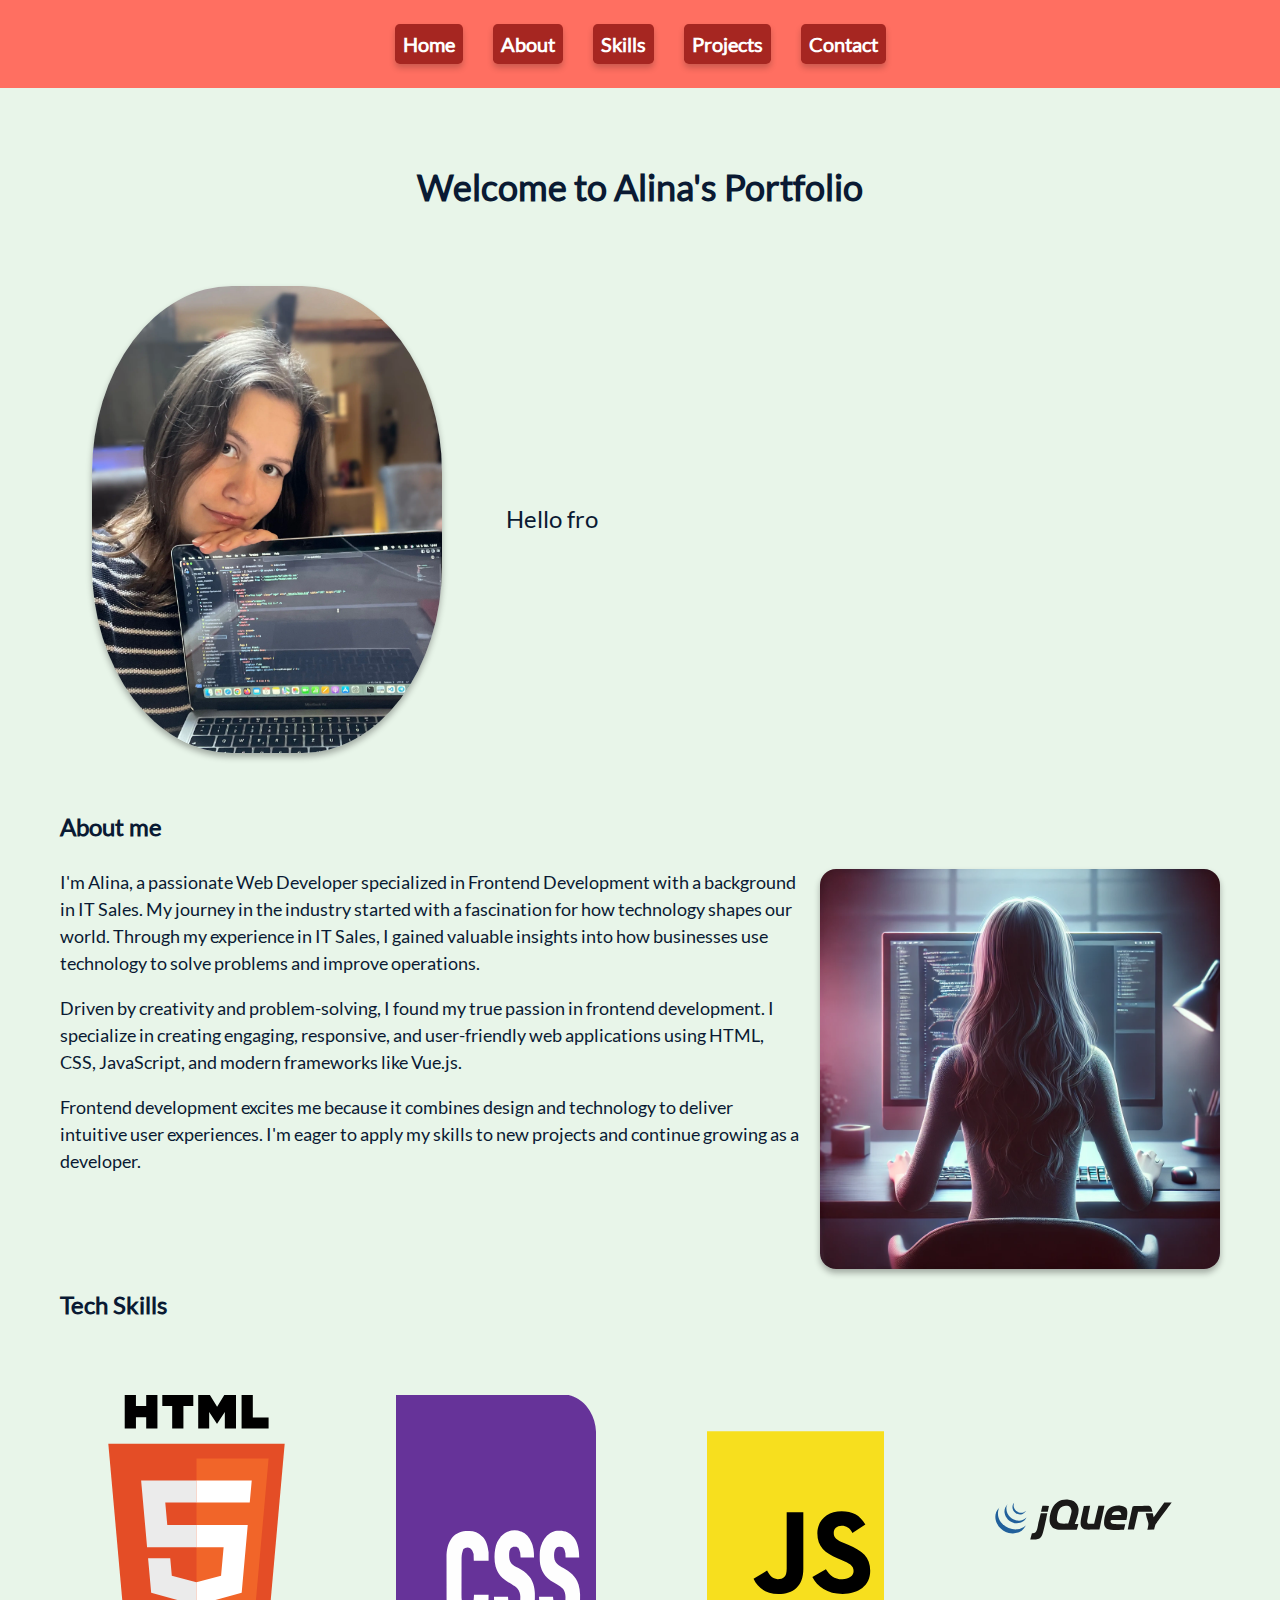
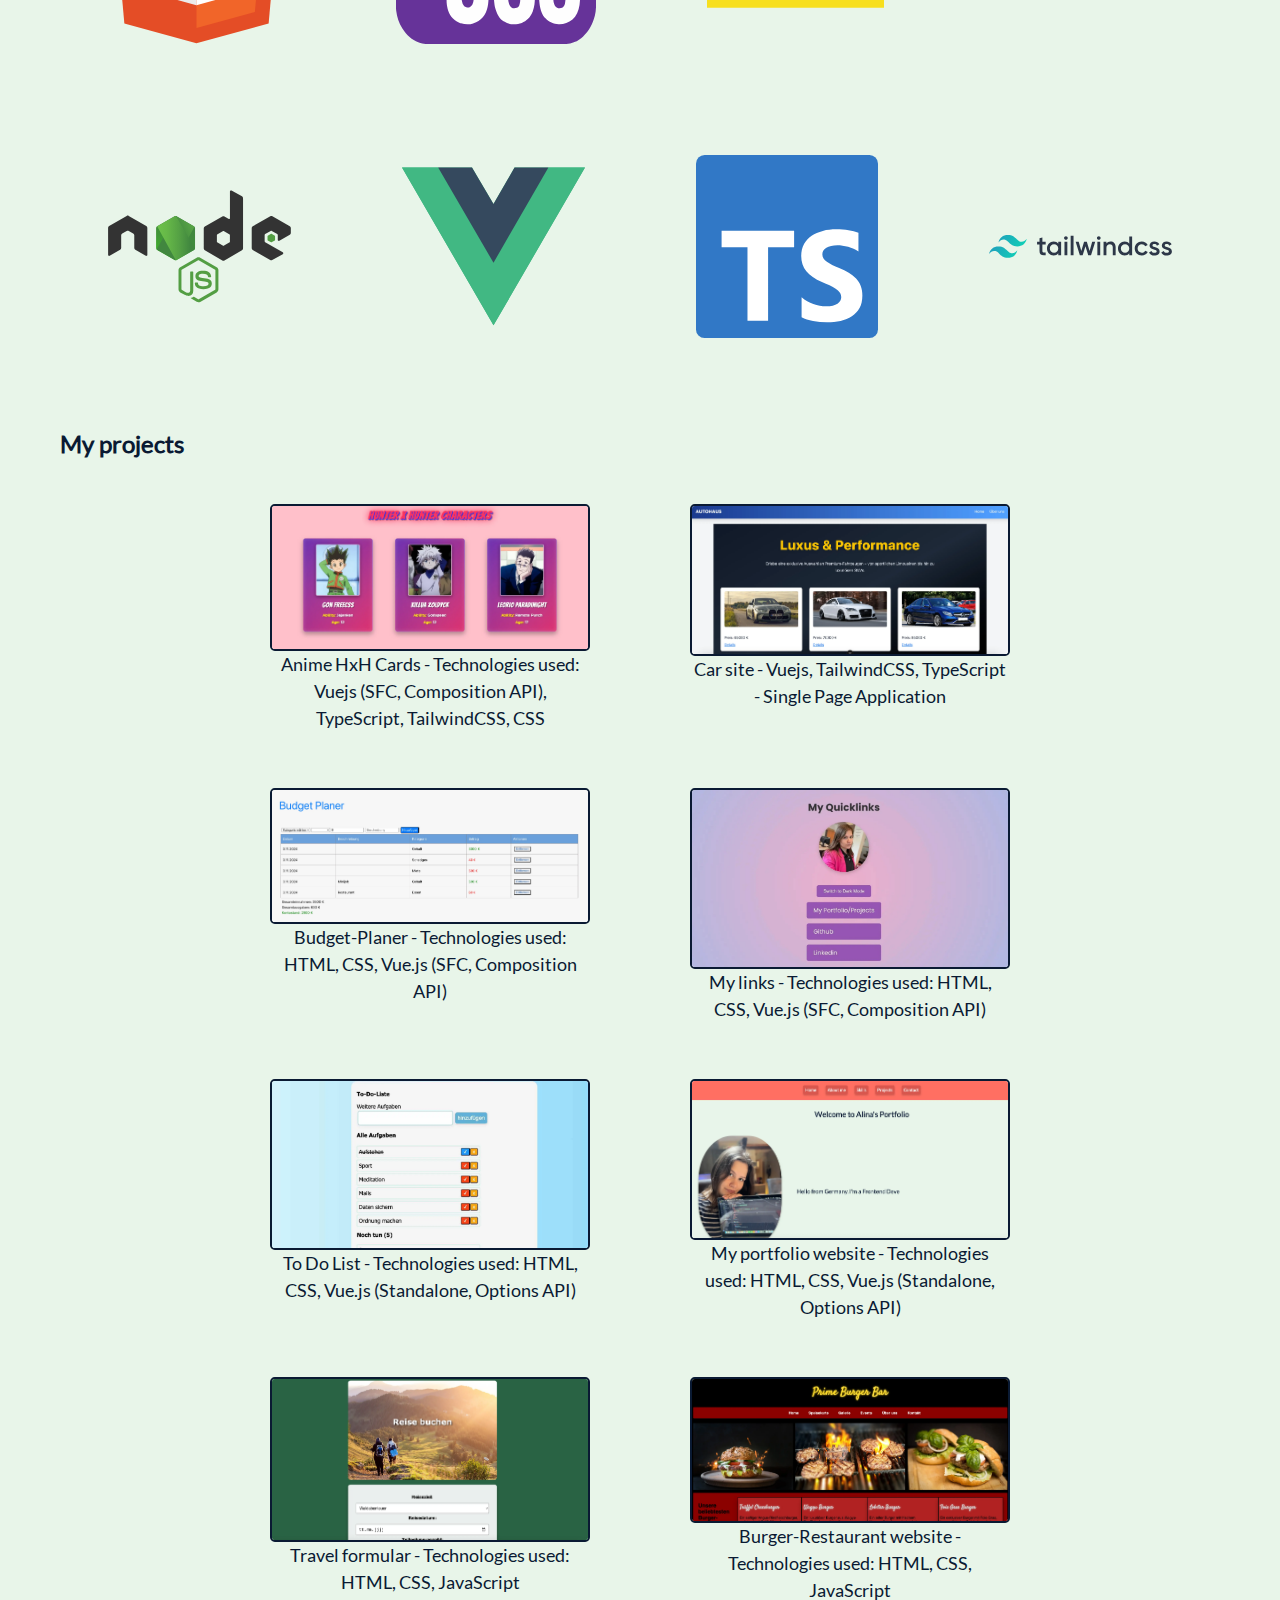
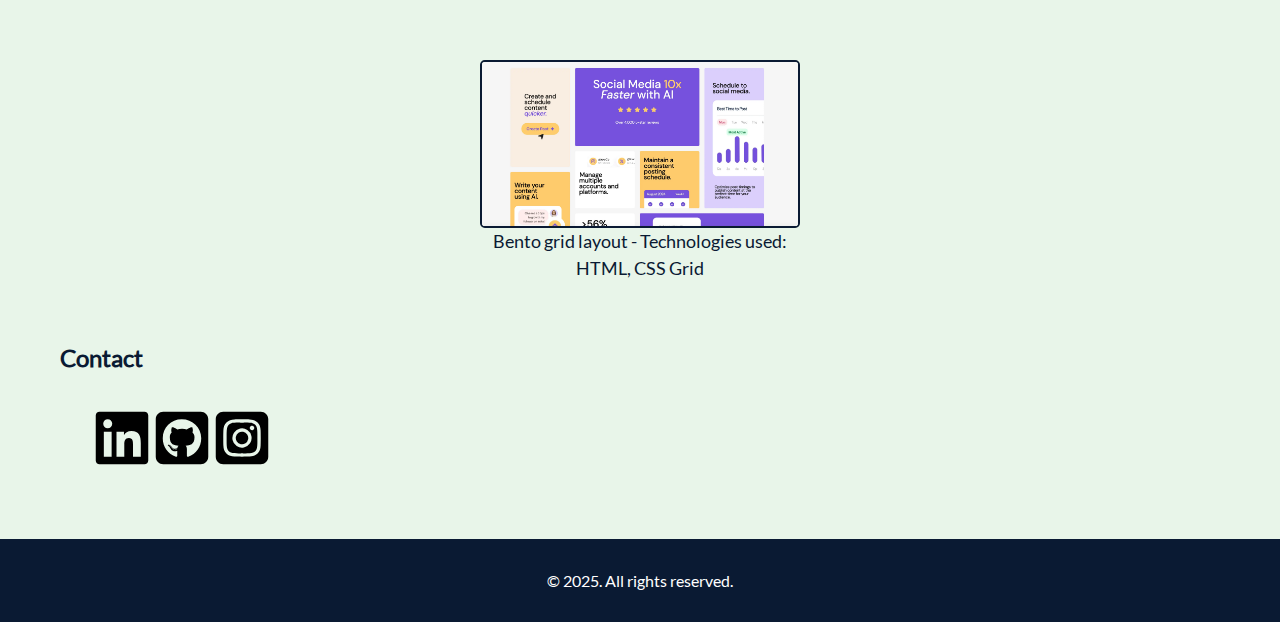
==== commit c8efc2cf: "projects switched" ====
--- a/index.html
+++ b/index.html
@@ -69,28 +69,10 @@
             <div id="projekts">
                 <h2>My projects</h2>
                 <section class="projects-container">
-                    <a href="projekte/todo/index.html">
-                        <figure>
-                        <img src="img/todo_projekt.webp" alt="To Do Liste App" width="400" height="200">
-                        <figcaption>To Do List - Technologies used: HTML, CSS, Vue.js (Standalone, Options API)</figcaption>
-                    </figure>
-                    </a>
                     <a href="https://lina98st.github.io/hxh-anime/">
                         <figure>
                             <img src="img/hunterxhunter.webp" alt="Hunter x Hunter Anime Cards" width="400" height="200">
                             <figcaption>Anime HxH Cards - Technologies used: Vuejs (SFC, Composition API), TypeScript, TailwindCSS, CSS</figcaption>
-                        </figure>
-                        </a>
-                    <a href="index.html">
-                    <figure>
-                        <img src="img/portfolio.webp" alt="My portfolio" width="400" height="200">
-                        <figcaption>My portfolio website - Technologies used: HTML, CSS, Vue.js (Standalone, Options API)</figcaption>
-                    </figure>
-                    </a>
-                    <a href="https://lina98st.github.io/budgetplaner/">
-                        <figure>
-                            <img src="img/budgetplaner.webp" alt="Budget Planer App" width="400" height="200">
-                            <figcaption>Budget-Planer - Technologies used: HTML, CSS, Vue.js (SFC, Composition API)</figcaption>
                         </figure>
                         </a>
                         <a href="https://lina98st.github.io/car-website-spa/">
@@ -99,16 +81,34 @@
                                 <figcaption>Car site - Vuejs, TailwindCSS, TypeScript - Single Page Application</figcaption>
                             </figure>
                             </a>
+                    <a href="https://lina98st.github.io/budgetplaner/">
+                        <figure>
+                            <img src="img/budgetplaner.webp" alt="Budget Planer App" width="400" height="200">
+                            <figcaption>Budget-Planer - Technologies used: HTML, CSS, Vue.js (SFC, Composition API)</figcaption>
+                        </figure>
+                        </a>
+                        <a href="https://lina98st.github.io/myquicklinks-vu/">
+                            <figure>
+                                <img src="img/quicklinks.webp" alt="My Quicklinks" width="400" height="200">
+                                <figcaption>My links - Technologies used: HTML, CSS, Vue.js (SFC, Composition API)</figcaption>
+                            </figure>
+                            </a>
+                            <a href="projekte/todo/index.html">
+                                <figure>
+                                <img src="img/todo_projekt.webp" alt="To Do Liste App" width="400" height="200">
+                                <figcaption>To Do List - Technologies used: HTML, CSS, Vue.js (Standalone, Options API)</figcaption>
+                            </figure>
+                            </a>
+                        <a href="index.html">
+                            <figure>
+                                <img src="img/portfolio.webp" alt="My portfolio" width="400" height="200">
+                                <figcaption>My portfolio website - Technologies used: HTML, CSS, Vue.js (Standalone, Options API)</figcaption>
+                            </figure>
+                            </a>
                     <a href="projekte/formular/formular.html">
                     <figure>
                         <img src="img/formular_projekt.webp" alt="Reiseformular" width="400" height="200">
                         <figcaption>Travel formular - Technologies used: HTML, CSS, JavaScript</figcaption>
-                    </figure>
-                    </a>
-                    <a href="https://lina98st.github.io/myquicklinks-vu/">
-                    <figure>
-                        <img src="img/quicklinks.webp" alt="My Quicklinks" width="400" height="200">
-                        <figcaption>My links - Technologies used: HTML, CSS, Vue.js (SFC, Composition API)</figcaption>
                     </figure>
                     </a>
                     <a href="https://lina98st.github.io/burger-bar/">
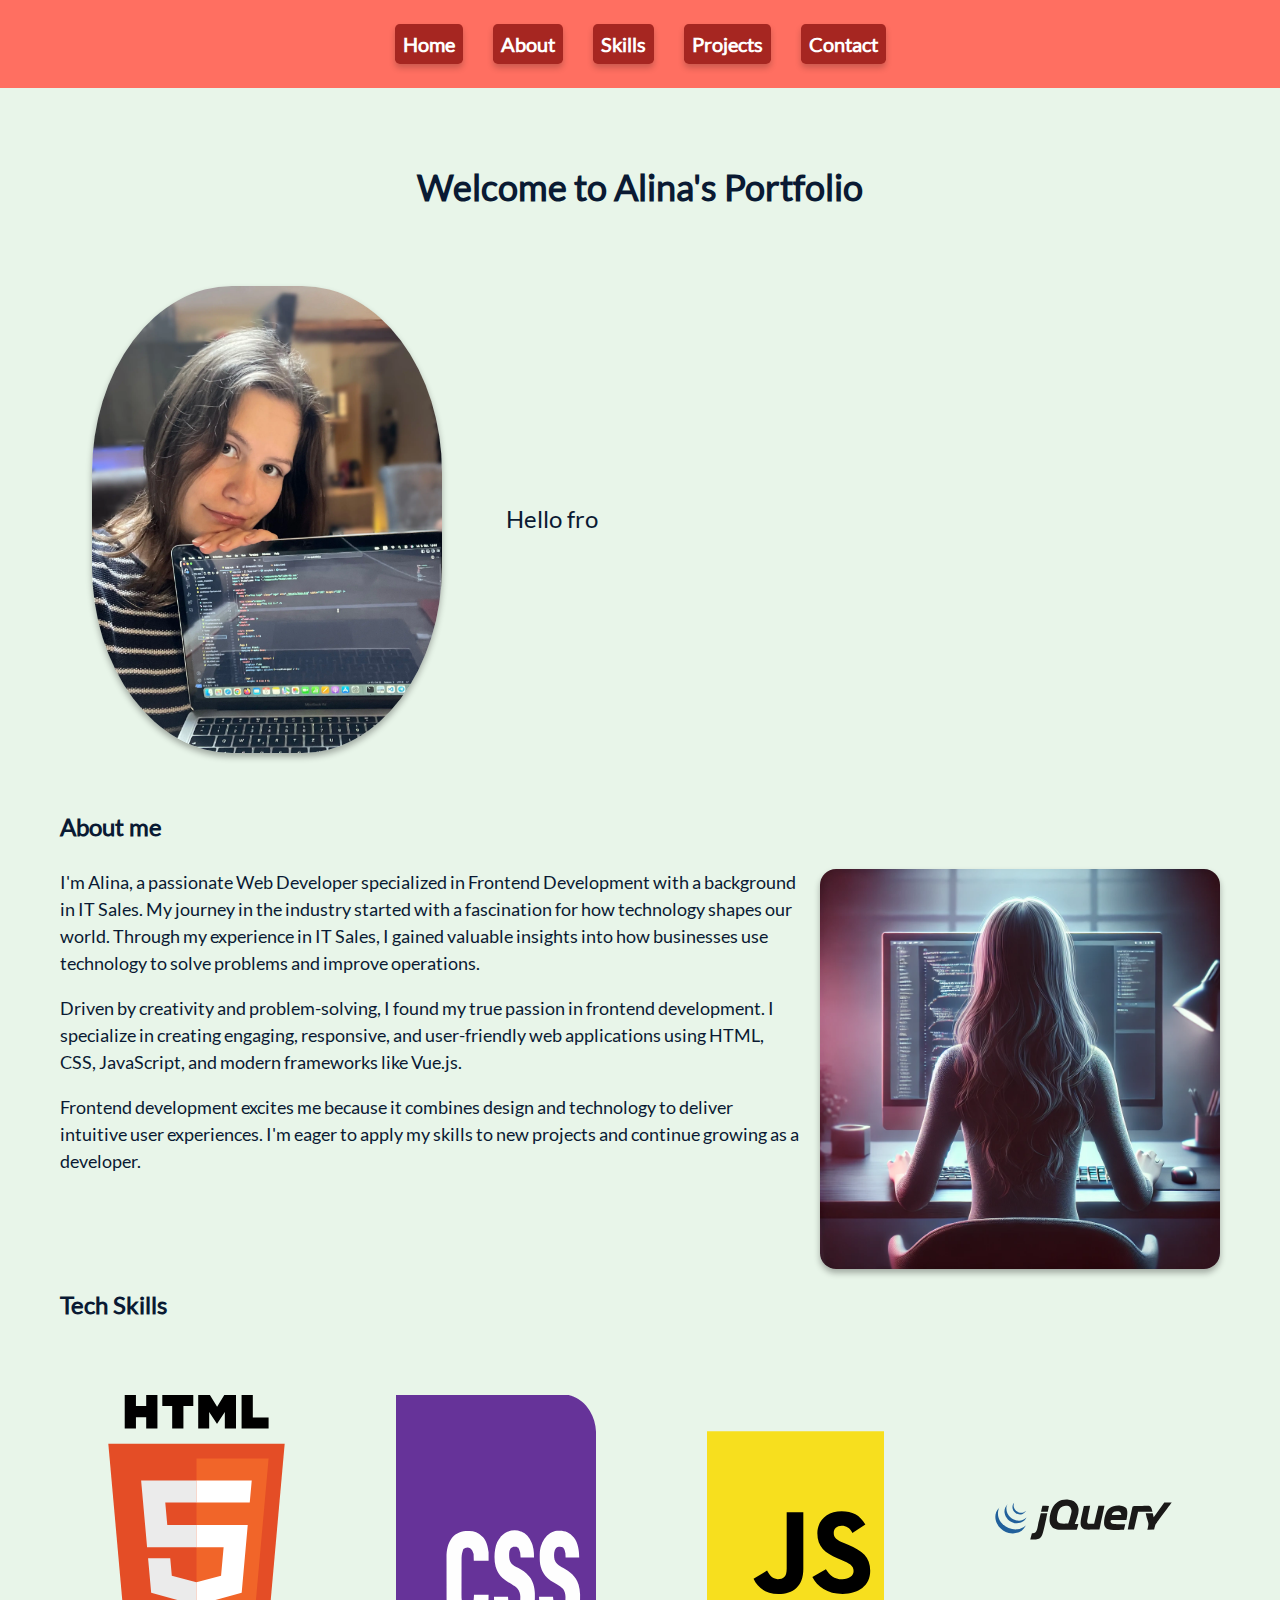
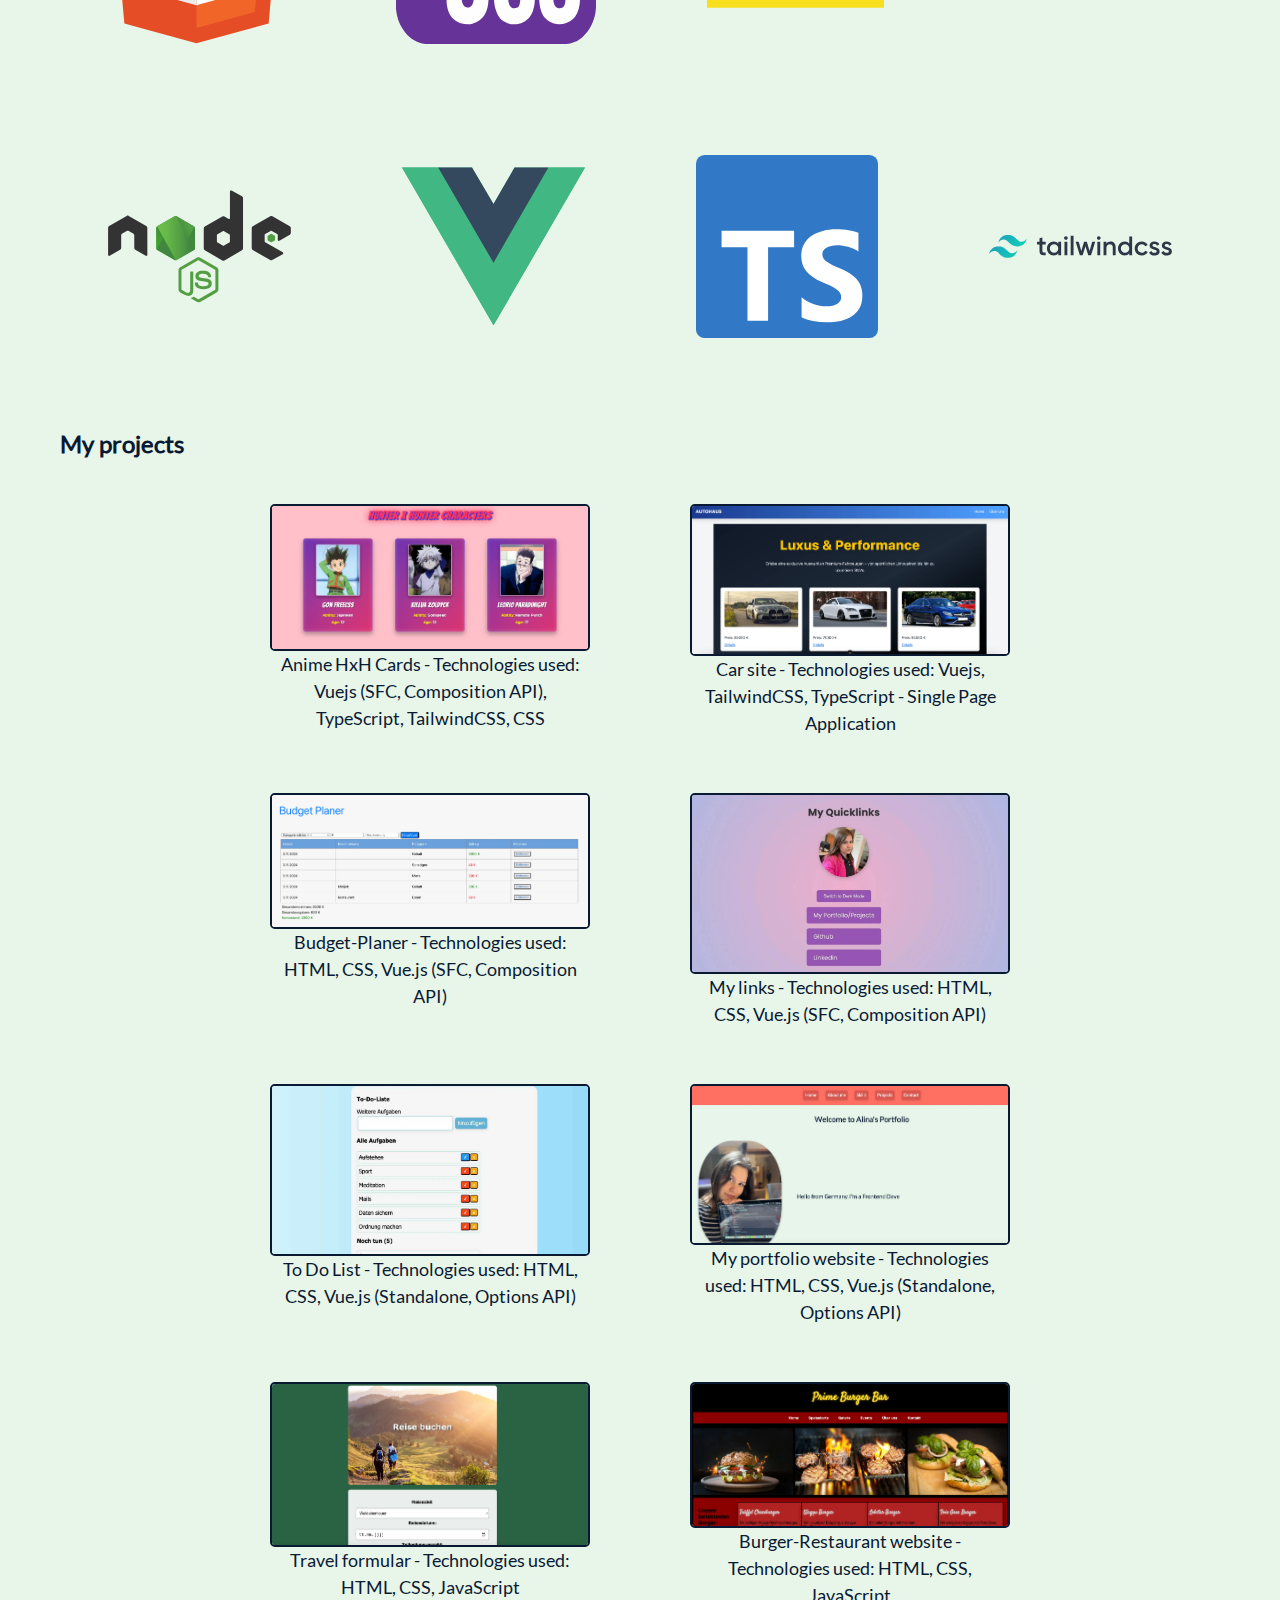
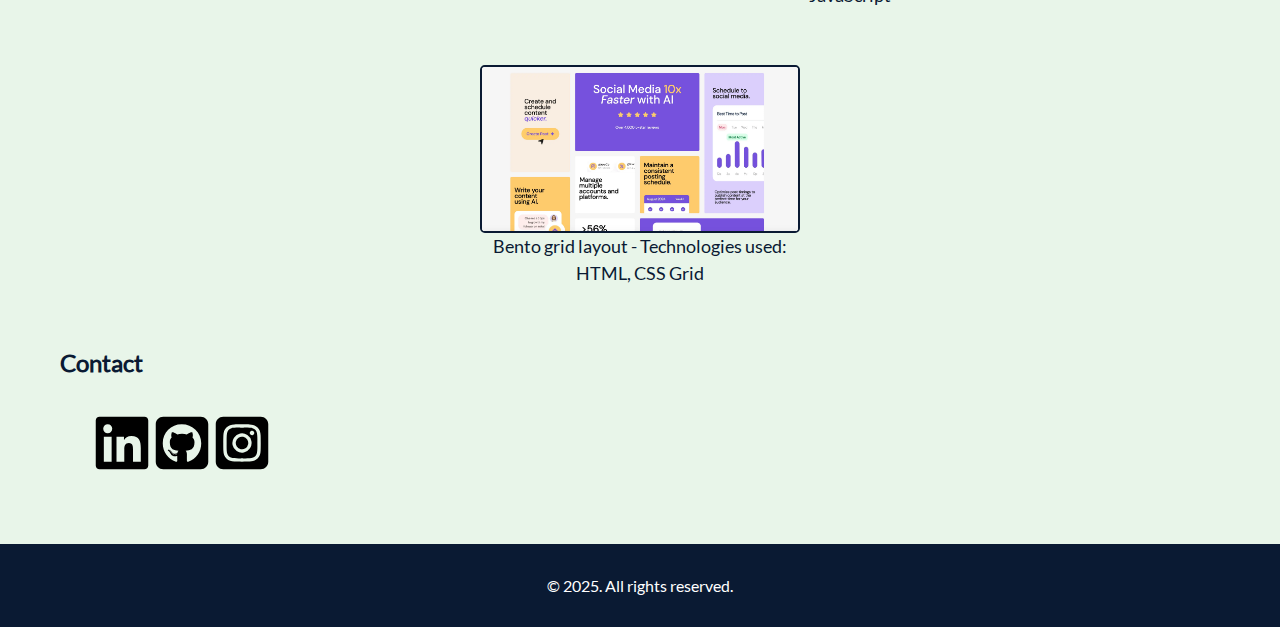
==== commit 3071163e: "text edited" ====
--- a/index.html
+++ b/index.html
@@ -78,7 +78,7 @@
                         <a href="https://lina98st.github.io/car-website-spa/">
                             <figure>
                                 <img src="img/carsite.webp" alt="Car Site" width="400" height="200">
-                                <figcaption>Car site - Vuejs, TailwindCSS, TypeScript - Single Page Application</figcaption>
+                                <figcaption>Car site - Technologies used: Vuejs, TailwindCSS, TypeScript - Single Page Application</figcaption>
                             </figure>
                             </a>
                     <a href="https://lina98st.github.io/budgetplaner/">
